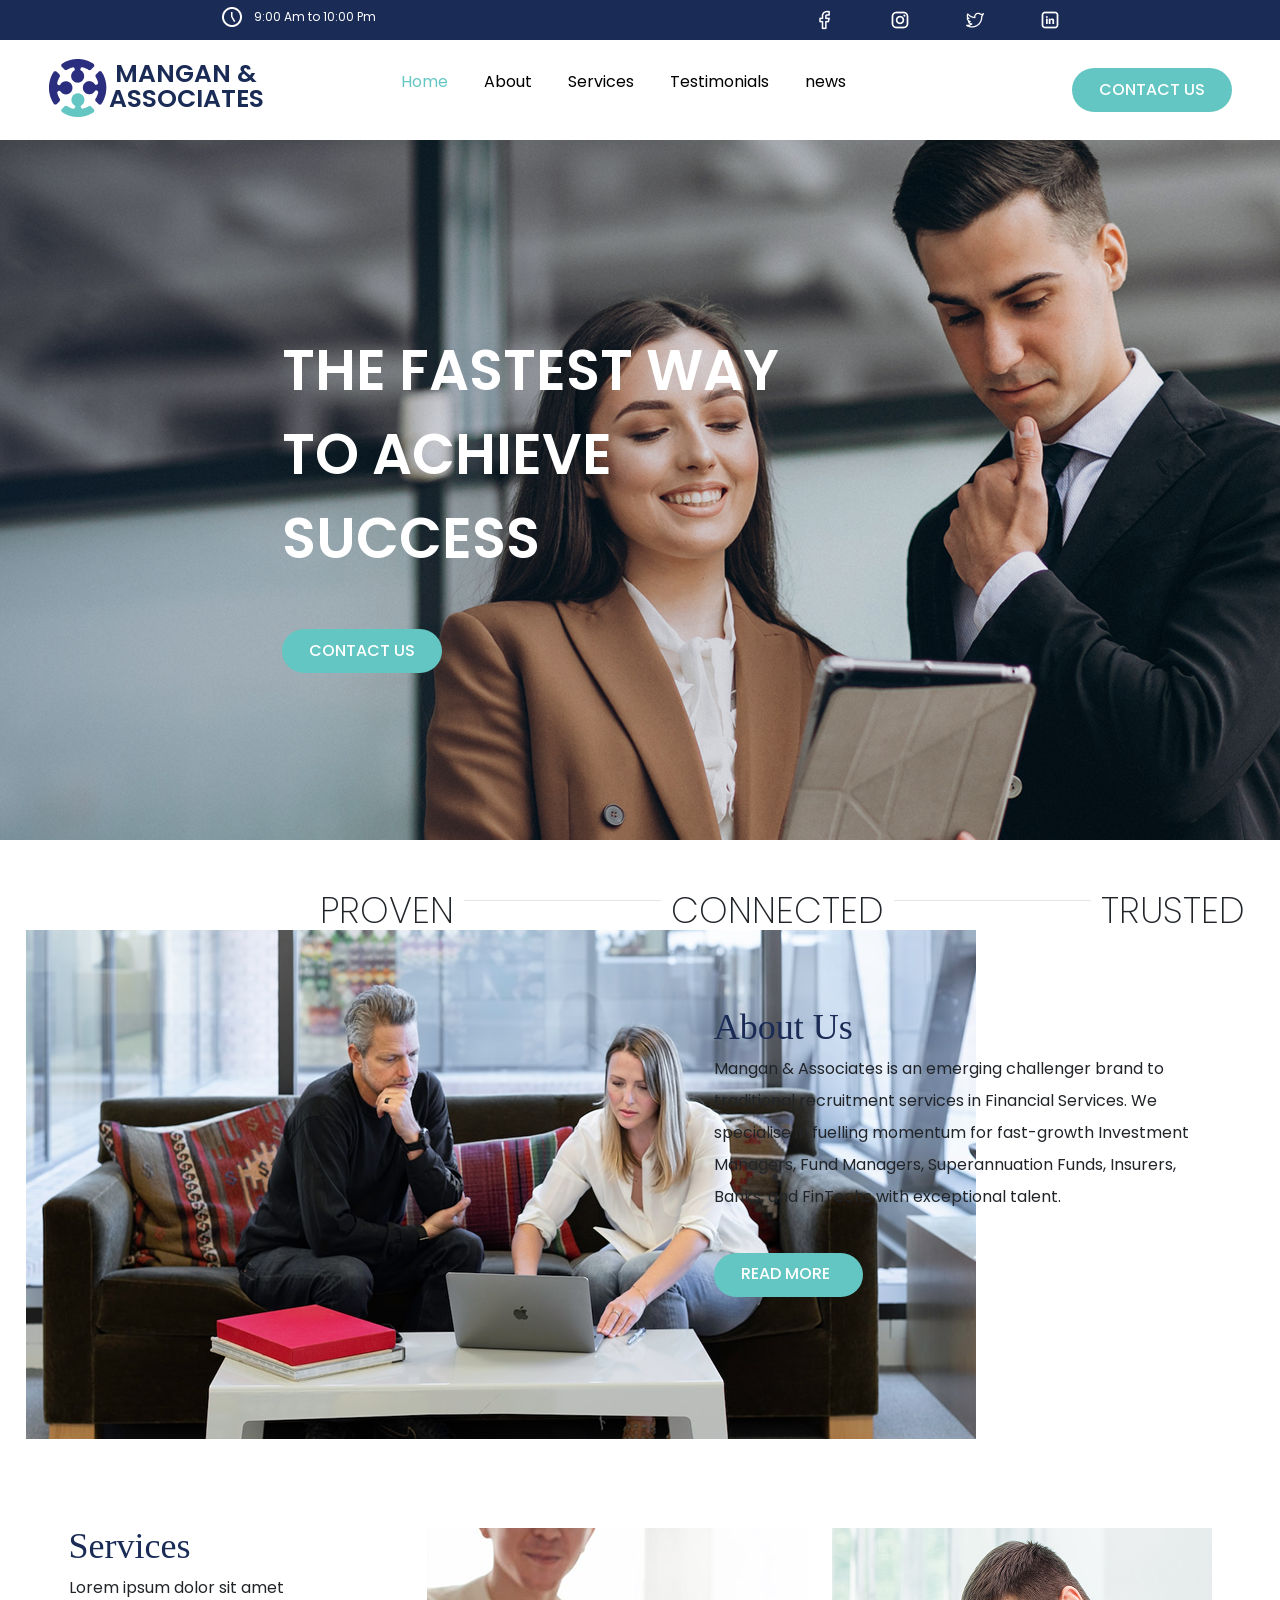
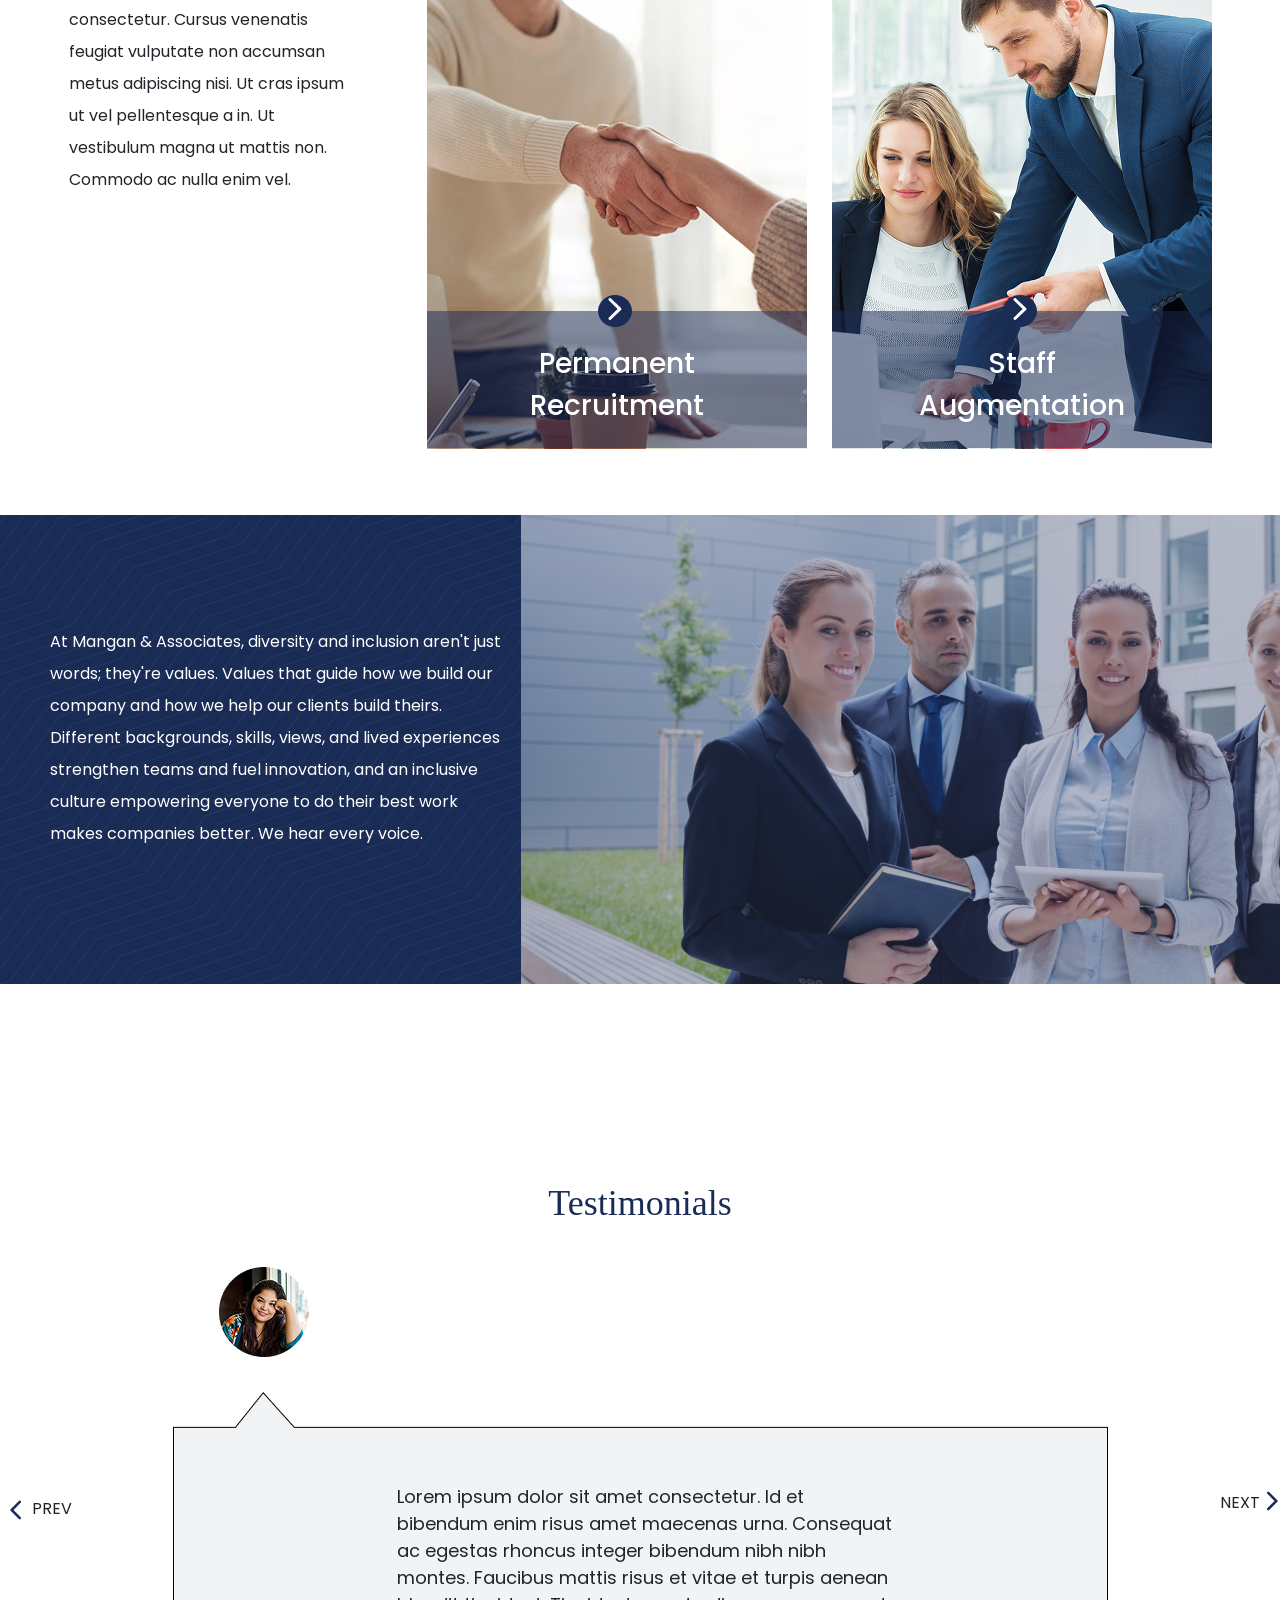
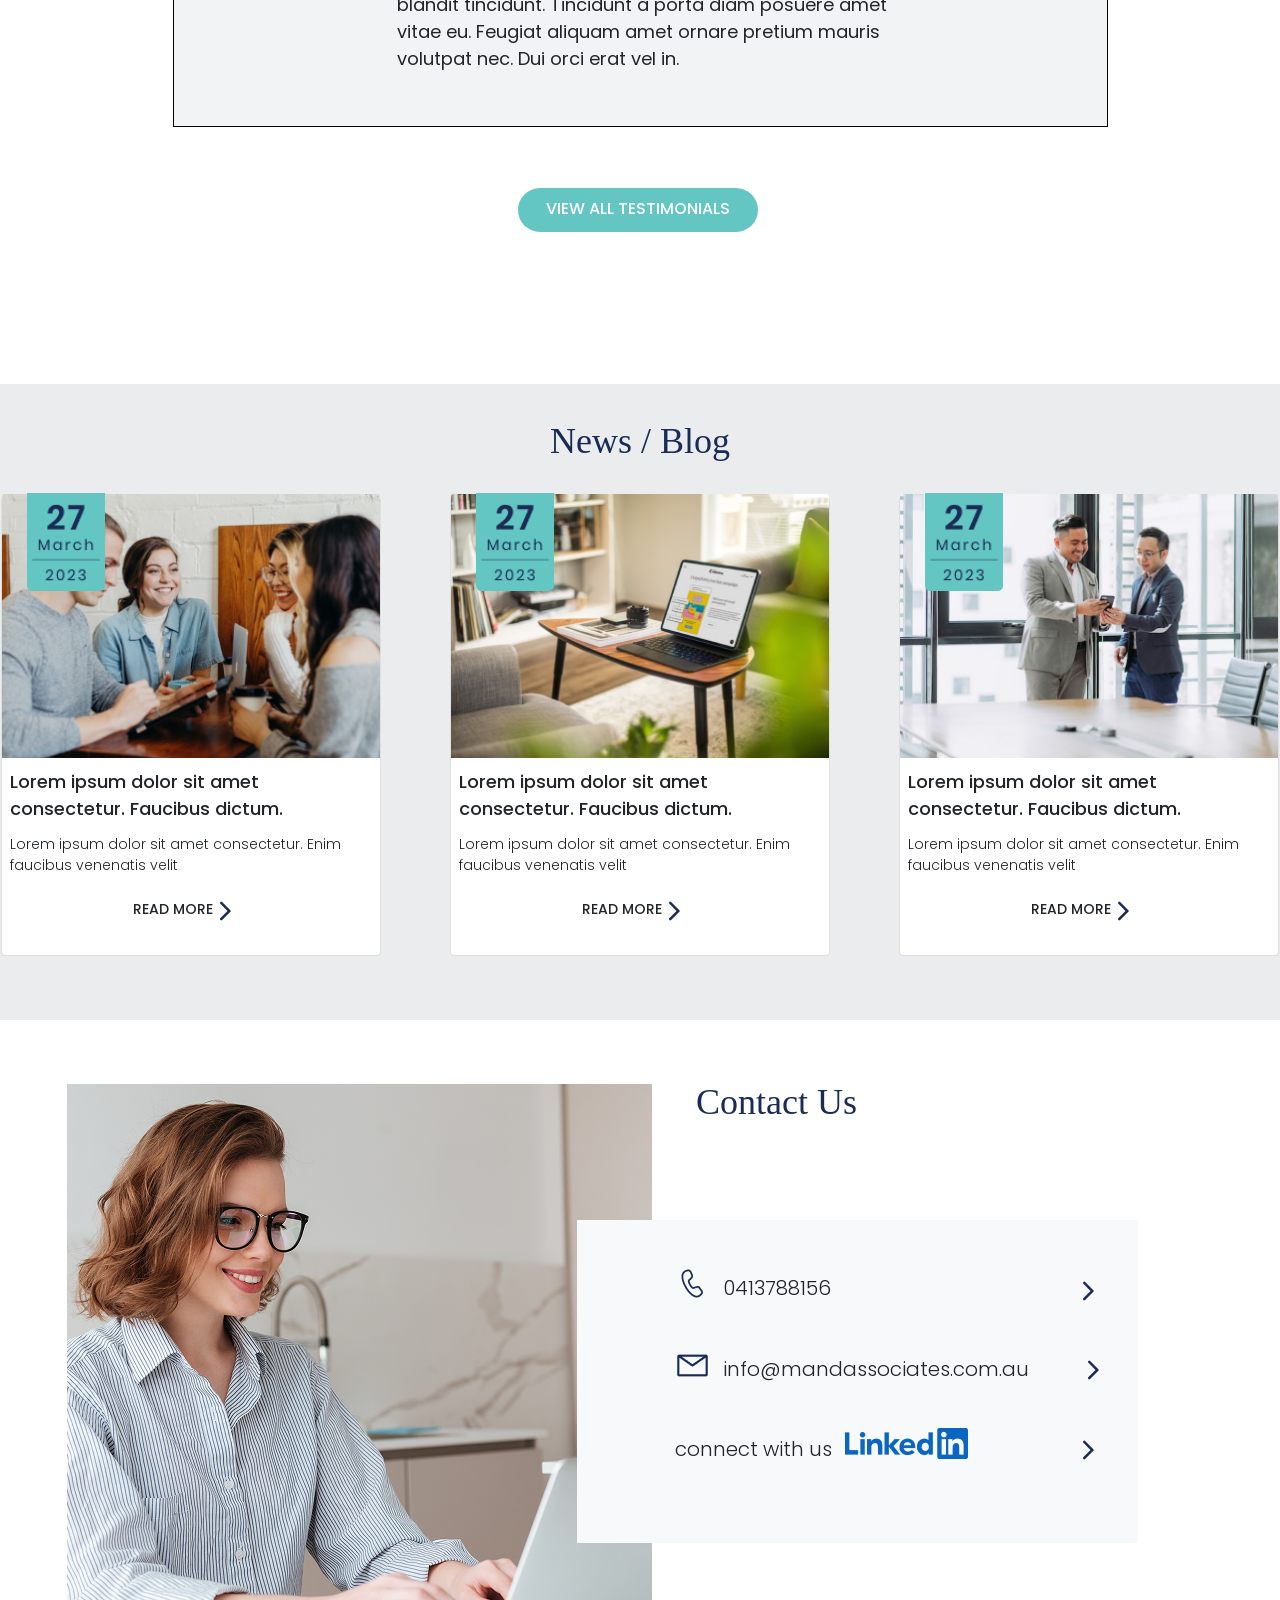
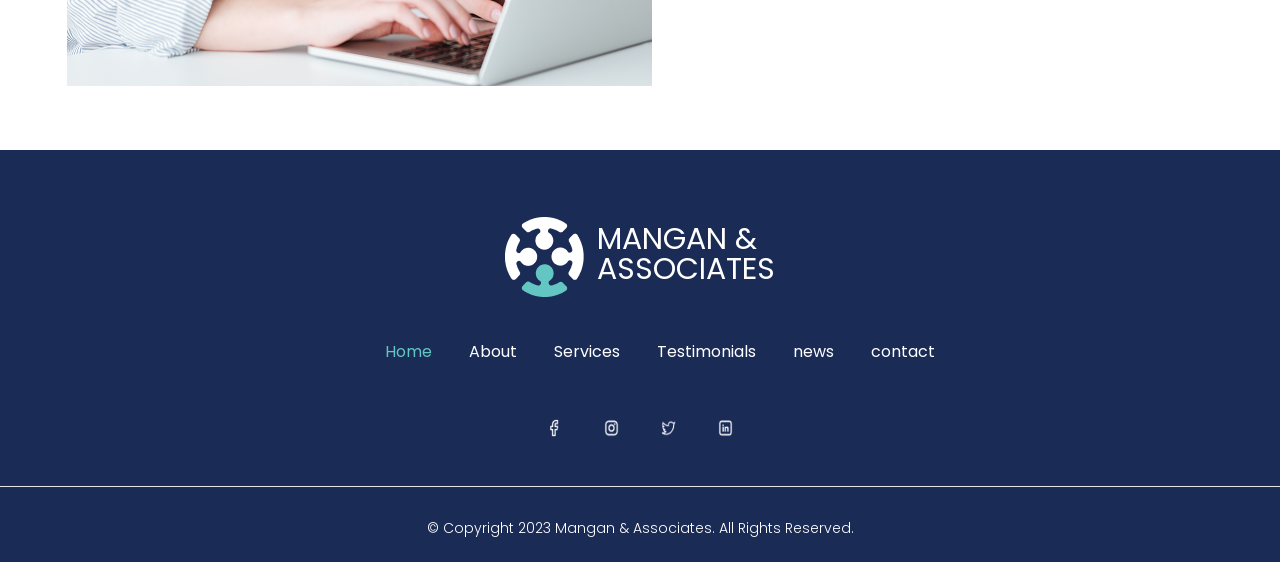
==== pages/home.html @ 649966b5 "first commit" ====
<html lang="en">

<head>
    <meta charset="UTF-8">
    <meta name="viewport" content="width=device-width, initial-scale=1.0">
    <title>Home</title>

    <link rel="stylesheet" href="https://stackpath.bootstrapcdn.com/bootstrap/4.5.2/css/bootstrap.min.css">
    <link rel="stylesheet" href="../styles/home.css">
</head>

<body>
    <div class="">
        <div class="header1">
            <div class="clock">
                <div class="clock-logo">
                    <img src="../logo/mdi_clock-time-five-outline.png" alt="">
                </div>
                9:00 Am to 10:00 Pm
            </div>
            <div class="logos">
                <div class="fb-logo">
                    <img src="../logo/iconoir_facebook.png" alt="">

                </div>
                <div class="ig-logo">
                    <img src="../logo/mdi_instagram.png" alt="">

                </div>
                <div class="twit-logo">
                    <img src="../logo/basil_twitter-outline.png" alt="">

                </div>
                <div class="in-logo">
                    <img src="../logo/jam_linkedin-square.png" alt="">
                </div>
            </div>


        </div>
        <div class="header2">
            <div class="mangan">
                <div class="mangan-logo">
                    <img src="../images/Group.png" alt="">
                </div>
                <h1 style="font-family: poppins-semibold; ">MANGAN & <br>ASSOCIATES </h1>


            </div>
            <div class="header-list">
                <ul>
                    <li style="color: #64C6C2;"><a href="#"></a>Home</li>
                    <li><a href="#about" style="text-decoration: none;
                    color: #000000;">About</a></li>
                    <li><a href="#services" style="text-decoration: none;
                    color: #000000;">Services</a></li>
                    <li><a href="#testimonials" style="text-decoration: none;
                    color: #000000;">Testimonials</a></li>
                    <li><a href="#news" style="text-decoration: none;
                    color: #000000;">news</a></li>
                </ul>

            </div>
            <div class="header-list-1">

                <div class="menu">
                    <div class="hamburger">
                        <img src="../images/menu.png" alt="">
                    </div>
                    <div class="navbar">
                        <ul>
                            <li style="color: #64C6C2;"><a href="#"></a>Home</li>
                            <li><a href="#about" style="text-decoration: none;
                    color: #000000;">About</a></li>
                            <li><a href="#services" style="text-decoration: none;
                    color: #000000;">Services</a></li>
                            <li><a href="#testimonials" style="text-decoration: none;
                    color: #000000;">Testimonials</a></li>
                            <li><a href="#news" style="text-decoration: none;
                    color: #000000;">news</a></li>
                        </ul>
                    </div>
                </div>

            </div>
            <div class="contact-body">
                <a href="#contact" style="text-decoration: none;
                    color: white;">CONTACT US</a>

            </div>

        </div>
        <div class="content-intro">
            <div class="content-image">
                <img src="../images/Rectangle 3.png" alt="">

            </div>
            <div class="content2">
                <div class="image-content">
                    THE FASTEST WAY <br>TO ACHIEVE <br>
                    SUCCESS
                </div><br><br>
                <button type="button" class="content-button" data-toggle="modal" data-target="#exampleModal">
                    CONTACT US
                </button>
            </div>

        </div>
        <div class="feature">
            <div>PROVEN</div>
            <hr>
            CONNECTED
            <hr>TRUSTED

        </div>
        <section id="about">
            <div class="about">
                <div class="part1">
                    <img src="../images/Rectangle 4.png" alt="">

                </div>
                <div class="part2">
                    <h2>About Us</h2>
                    <p class="about-para">Mangan & Associates is an emerging challenger brand to traditional
                        recruitment
                        services in Financial Services.
                        We specialise in fuelling momentum for fast-growth Investment Managers, Fund Managers,
                        Superannuation Funds,
                        Insurers, Banks, and FinTechs with exceptional talent.</p><br>
                    <div class="about-button">
                        READ MORE
                    </div>
                </div>

            </div>
        </section>
        <section id="services">
            <div class="services">
                <div class="service-content">
                    <h2>Services</h2>
                    <p class="service-para">
                        Lorem ipsum dolor sit amet consectetur. Cursus venenatis feugiat vulputate non
                        accumsan metus adipiscing nisi. Ut cras ipsum ut vel pellentesque a in. Ut
                        vestibulum magna ut mattis non. Commodo ac nulla enim vel.
                    </p>

                </div>
                <div class="sec-images">
                    <div class="service-imgae1">
                        <img src="../images/Rectangle 5 (1).png" alt="">
                        <div class="absolute">
                            <div class="arrow">
                                <img src="../images/ic_round-arrow-forward-ios white.png" alt="">
                            </div>
                            <div class="image-text">Permanent <br>Recruitment</div>
                        </div>
                    </div>

                    <div class="service-image2">
                        <img src="../images/Rectangle 5.png" alt="">
                        <div class="absolute">
                            <div class="arrow">
                                <img src="../images/ic_round-arrow-forward-ios white.png" alt="">
                            </div>
                            <div class="image-text">Staff <br>Augmentation</div>
                        </div>
                    </div>
                </div>

            </div>
        </section>
        <div class="services2">
            <div class="services2-content">
                <div class="part1-image">
                    <img src="../images/Rectangle 21.png" alt="">

                </div>
                <p class="services2-para">
                    At Mangan & Associates, diversity and inclusion aren't just words; they're values. Values that
                    guide
                    how we build our company
                    and how we help our clients build theirs. Different backgrounds, skills, views, and lived
                    experiences strengthen teams
                    and fuel innovation, and an inclusive culture empowering everyone to do their best work makes
                    companies better. We hear every voice.
                </p>
            </div>
            <div class="services2-content">

                <div class="part2-image">
                    <img src="../images/Rectangle 8.png" alt="">
                </div>
            </div>


            <div>

            </div>
        </div>
        <section id="testimonials">
            <div class="testimonials">
                <div class="body">
                    <h3>Testimonials</h3><br><br>
                    <div class="head">
                        <div class="head-image">
                            <img src="../images/Ellipse 2.png" alt="">
                        </div>


                    </div>
                    <div class="body-content">
                        <div class="prev">
                            <img src="../images/ic_round-arrow-backward-ios.png" alt="">
                            PREV

                        </div>
                        <div class="body-frame">
                            <img src="../images/Rectangle 20.png" alt="">
                        </div>
                        <div class="frame-content">
                            <div class="frame-para">

                                Lorem ipsum dolor sit amet consectetur. Id et bibendum enim risus amet
                                maecenas urna. Consequat ac egestas rhoncus integer bibendum nibh nibh
                                montes. Faucibus mattis risus et vitae et turpis aenean blandit tincidunt.
                                Tincidunt a porta diam posuere amet vitae eu. Feugiat aliquam amet ornare
                                pretium mauris volutpat nec. Dui orci erat vel in.
                            </div>

                        </div>
                        <div class="next">
                            <img src="../images/black forward arrow.png" alt="">
                            NEXT

                        </div>


                    </div>
                    <div class="frame-button">
                        VIEW ALL TESTIMONIALS
                    </div>

                </div>
            </div>
        </section>
        <section id="news">
            <div class="news-blog">
                <h3>News / Blog</h3>
                <div class="news">
                    <div class="card">
                        <img src="../images/Rectangle 15.png" class="card-img-top" alt="...">
                        <img src="../images/Group 5.png" alt="" class="sub-image">
                        <div class="card-body">
                            <h5 class="card-title">Lorem ipsum dolor sit amet consectetur. Faucibus dictum.</h5>
                            <p class="card-text">Lorem ipsum dolor sit amet consectetur. Enim faucibus venenatis
                                velit
                            </p>
                            <div class="card-button">
                                READ MORE
                                <div>
                                    <img src="../images/black forward arrow.png" alt="">
                                </div>
                            </div>
                        </div>
                    </div>
                    <div class="card">
                        <img src="../images/Rectangle 15 (1).png" class="card-img-top" alt="...">
                        <img src="../images/Group 5.png" alt="" class="sub-image">
                        <div class="card-body">
                            <h5 class="card-title">Lorem ipsum dolor sit amet consectetur. Faucibus dictum.</h5>
                            <p class="card-text">Lorem ipsum dolor sit amet consectetur. Enim faucibus venenatis
                                velit
                            </p>
                            <div class="card-button">
                                READ MORE
                                <div>
                                    <img src="../images/black forward arrow.png" alt="">
                                </div>
                            </div>
                        </div>
                    </div>
                    <div class="card">
                        <img src="../images/Rectangle 15 (2).png" class="card-img-top" alt="...">
                        <img src="../images/Group 5.png" alt="" class="sub-image">

                        <div class="card-body">
                            <h5 class="card-title">Lorem ipsum dolor sit amet consectetur. Faucibus dictum.</h5>
                            <p class="card-text">Lorem ipsum dolor sit amet consectetur. Enim faucibus venenatis
                                velit
                            </p>
                            <div class="card-button">
                                READ MORE
                                <div>
                                    <img src="../images/black forward arrow.png" alt="">
                                </div>
                            </div>
                        </div>
                    </div>
                </div>

            </div>
        </section>
        <section id="contact">
            <div class="contact">
                <div class="contact-image">
                    <img src="../images/Rectangle 17.png" alt="">

                </div>
                <div class="contact-text">
                    <h3 class="text-contact">Contact Us</h3>
                    <div class="logo-box">
                        <div class="icons">
                            <div class="phone-icon">
                                <img src="../logo/fluent_call-20-regular.png" alt="">
                            </div>
                            <div>0413788156
                                <div class="logo-arrow1">
                                    <img src="../images/black forward arrow.png" alt="">
                                </div>
                            </div>

                        </div>
                        <div class="icons">
                            <div class="mail-icon">
                                <img src="../logo/carbon_email.png" alt="">
                            </div>
                            <div>info@mandassociates.com.au
                                <div class="logo-arrow2">
                                    <img src="../images/black forward arrow.png" alt="">
                                </div>
                            </div>

                        </div>
                        <div class="icons">
                            <div>connect with us</div>
                            <div class="link-logo">
                                <img src="../logo/logos_linkedin.png" alt="">
                                <div class="logo-arrow3">
                                    <img src="../images/black forward arrow.png" alt="">
                                </div>
                            </div>

                        </div>
                    </div>
                </div>
            </div>
        </section>

        <div class="footer">
            <div class="footer-text">
                <div class="footer-logo">
                    <img src="../logo/Group.png 1.png" alt="">
                </div>
                <div>
                    <h6>MANGAN & <br>ASSOCIATES </h6>
                </div>
            </div>
            <div class="footer-list">
                <ul>
                    <li><a href="" style="color:#64C6C2 ;text-decoration: none;">Home</a></li>
                    <li><a href="#about" style="color: white;text-decoration: none;">About</a></li>
                    <li><a href="#services" style="color: white;text-decoration: none;">Services</a> </li>
                    <li><a href="#testimonials" style="color: white;text-decoration: none;">Testimonials</a></li>
                    <li><a href="#news" style="color: white;text-decoration: none;">news</a></li>

                    <li><a href="#contact" style="color: white;text-decoration: none;">contact</a></li>

                </ul>
                <div class="social-icons">
                    <div class="media-icon">
                        <div class="media">
                            <img src="../logo/iconoir_facebook.png" alt="Facebook">
                        </div>
                    </div>
                    <div class="media-icon">
                        <div class="media">
                            <img src="../logo/mdi_instagram.png" alt="instagram">
                        </div>
                    </div>
                    <div class="media-icon">
                        <div class="media">
                            <img src="../logo/basil_twitter-outline.png" alt="Twitter">
                        </div>
                    </div>

                    <div class="media-icon">
                        <div class="media">
                            <img src="../logo/jam_linkedin-square.png" alt="youtube">
                        </div>
                    </div>
                </div>
                <br>
                <hr class="footer-line">
                <div class="copyright">
                    <p>© Copyright 2023 Mangan & Associates. All Rights Reserved.</p>
                </div>
            </div>

        </div>
        <div class="modal fade" id="exampleModal" tabindex="-1" role="dialog" aria-labelledby="exampleModalLabel"
            aria-hidden="true">
            <div class="modal-dialog" role="document">
                <div class="modal-content">
                    <div class="modal-header">
                        <h5 class="modal-title" id="exampleModalLabel"></h5>
                        <button type="button" class="close" data-dismiss="modal" aria-label="Close">
                            <span aria-hidden="true">&times;</span>
                        </button>
                    </div>
                    <div class="modal-body">
                        <div class="query">
                            <img src="../images/Rectangle 24.png" alt="">
                        </div>
                        <div class="part-head">
                            <div class="part-title">
                                <h2 class="modal-title">Share your Queries</h2>
                                <p class="query-para">Lorem ipsum dolor sit amet consectetur. Cursus diam
                                    lobortis curabitur nulla eu. Est ornare sed in at augue sed feugiat.</p>
                            </div>
                            <div class="part-flex">
                                <div class="name">
                                    <label for="fname">Name</label><br>
                                    <input type="text">
                                </div>
                                <div class="mail-mob">
                                    <div>
                                        <label for="mail">E-mail</label><br>
                                        <input type="text"><br>
                                    </div>
                                    <div>
                                        <label for="phone">Mobile number</label><br>
                                        <input type="text">
                                    </div>
                                </div>
                                <div class="message">
                                    <label for="message">Message</label><br>
                                    <input type="text">
                                </div>

                                <button class="button">
                                    GET CONNECTED
                                </button>

                            </div>
                        </div>
                    </div>

                </div>
            </div>
        </div>

    </div>

    <script src="https://code.jquery.com/jquery-3.5.1.slim.min.js"></script>
    <script src="https://cdn.jsdelivr.net/npm/popper.js@1.16.1/dist/umd/popper.min.js"></script>
    <script src="https://stackpath.bootstrapcdn.com/bootstrap/4.5.2/js/bootstrap.min.js"></script>



</body>

</html>
---- styles/home.css ----
@font-face {
    font-family: poppins-semibold;
    src: url(../fonts/Poppins/Poppins-SemiBold.ttf);
}

@font-face {
    font-family: poppins-regular;
    src: url(../fonts/Poppins/Poppins-Regular.ttf);
}

@font-face {
    font-family: poppins-medium;
    src: url(../fonts/Poppins/Poppins-Medium.ttf);
}

@font-face {
    font-family: poppins-extralight;
    src: url(../fonts/Poppins/Poppins-ExtraLight.ttf);
}

@font-face {
    font-family: poppins-light;
    src: url(../fonts/Poppins/Poppins-Light.ttf);
}



.container {
    width: 1920px;
    margin: 0px auto;
}

.header1 {
    background-color: #1A2B56;
    display: flex;
    justify-content: space-around;
    height: 40px;
    align-items: center;
    color: white;
    font-family: poppins-regular;
    font-size: 12px;

}

.clock {
    display: flex;
    text-align: center;
    justify-content: space-between;
    gap: 10px;
}

.clock-logo {
    position: relative;
    bottom: 3px;
}

.logos {
    display: flex;
    justify-content: space-around;
    gap: 55px;
}

.header2 {
    display: flex;
    justify-content: space-around;
    text-align: center;
    height: 100px;
    /* background-color: rebeccapurple; */
    align-items: center;
    font-family: poppins-regular;

}

.mangan {
    display: flex;
    gap: 2px;
    font-size: 20px;

}

.mangan-logo {
    position: relative;
    bottom: 2px;
}
.header-list-1 ul{
    display: none;
}
.hamburger{
    display: none;
}

.header-list ul {
    list-style: none;
    display: flex;
    gap: 36px;
}

.contact-body {
    width: 160px;
    height: 44px;
    border-radius: 25px;
    background-color: #64C6C2;
    padding-top: 4px;
    color: white;
    padding-top: 10px;
    font-family: poppins-medium;

}

.content-intro {
    width: 100%;
    height: 700px;
}

.content-button {
    background-color: #64C6C2;
    border: none;
    width: 160px;
    height: 44px;
    border-radius: 25px;
    color: white;
    font-family: poppins-medium;

}

.content2 {
    position: relative;
    bottom: 73%;
    left: 22%;
    width: 700px;

}

.content-image {
    display: flex;
    justify-content: center;
}

.image-content {
    font-size: 56px;

    line-height: 1.5em;
    color: white;
    font-family: poppins-semibold;

}

hr {
    width: 70px;
    height: 0;
}

.feature {
    width: 925px;
    height: 63px;
    display: flex;
    padding-bottom: 5%;
    gap: 10px;
    position: relative;
    left: 25%;
    font-size: 36px;
    top: 44;
    font-family: poppins-extralight;
}

.part1 {
    width: 50%;

}

.part2 {
    width: 50%;
    position: relative;
    top: 79px;
}

.about {
    display: flex;
    gap: 6%;
    height: auto;
    padding: 2%;
}

h1 {
    font-size: 25px;
    line-height: 1.0em;
    font-family: poppins-regular;
    color: #1A2B56;
}

h2 {
    font-size: 36px;
    line-height: 1.0;
    font-family: playfair;
    color: #1A2B56;
}

h3 {

    font-size: 36px;
    line-height: 1.0;
    font-family: playfair;
    color: #1A2B56;
    text-align: center;
}

.about-para {
    font-size: 20px;
    width: 490px;
    line-height: 2.0em;
    font-family: poppins-regular;
    font-size: 16px;
}

.about-button {
    width: 149px;
    height: 44px;
    background-color: #64C6C2;
    color: white;
    border-radius: 25px;
    padding-top: 9px;
    padding-left: 27px;
    font-family: poppins-medium;
    font-size: 16px;

}

.services {
    display: flex;
    justify-content: center;
    gap: 80px;
    padding-top: 5%;
    padding-bottom: 5%;
}

.sec-images {
    display: flex;
    gap: 25px;
}

.service-para {
    width: 278px;
    height: 283px;
    line-height: 2.0;
    font-size: 16px;
    font-family: poppins-regular;
}

.arrow {
    width: 34px;
    height: 32px;
    border-radius: 50%;
    background-color: #1A2B56;
    position: relative;
    left: 45%;
    bottom: 16px;
}

.absolute {
    width: 380px;
    height: 137px;
    text-align: center;
    background-color: rgba(26, 43, 86, 0.5);
    position: relative;
    bottom: 21%;
    color: white;
    font-family: poppins-medium;
    font-size: 28px;


}

.image-text {
    font-size: 28px;
    font-family: poppins-medium;
}

.part1-image {
    width: 100%;
    background-image: url(../images/Rectangle\ 21.png);
}

.part2-image {
    width: 100%;
}

.services2 {
    display: flex;
    position: relative;
    bottom: 135px;
    height: 535px;
    justify-content: center;

}

.services2-para {
    width: 456px;
    line-height: 2.0em;
    position: relative;
    bottom: 67%;
    color: white;
    left: 43%;
    font-size: 16px;
    font-family: poppins-regular;
}

.frame-content {
    position: relative;
    width: 500px;
    bottom: 244px;
    left: 24%;
    line-height: 1.5;
    font-size: 18px;
    font-family: poppins-regular;
}

.head {
    /* display: flex; */
    position: relative;
    left: 5%;
    bottom: 10px;
}

.testimonials {
    display: flex;
    justify-content: center;

}

h1 {
    text-align: center;
}

.frame-button {
    background-color: #64C6C2;
    width: 240px;
    text-align: center;
    height: 44px;
    padding-top: 9px;
    border-radius: 25px;
    color: white;
    position: relative;
    left: 37%;
    bottom: 152px;
    font-family: poppins-medium;
    font-size: 16px;

}


.prev {
    position: relative;
    top: 130px;
    right: 18%;
    font-family: poppins-regular;


}

.prev img {
    position: relative;
    top: 0px;

}

.next {
    position: relative;
    left: 109%;
    bottom: 425px;
    width: 100px;
    font-family: poppins-regular;
}

.next img {
    position: relative;
    bottom: 2px;
    left: 68px;

}

.news-blog {
    background-color: rgb(235, 236, 237);
    padding-top: 3%;
    width: 100%;

}

h1 {
    text-align: center;
}

.news {
    padding-top: 30px;
    display: flex;
    justify-content: center;
    gap: 69px;
    padding-bottom: 5%;
}

.card {
    background-color: white;
    width: 380px;

}

.card-body {
    /* background-color: white; */
    width: 365px;
    padding: 2%;
    position: relative;
    padding-top: 6%;
    bottom: 25%;
    height: 95px;

}

.card-button {
    display: flex;
    justify-content: center;
    gap: 0px;
    padding-top: 7px;
    font-family: poppins-medium;
    font-size: 14px;

}

.card-button img {
    position: relative;
    bottom: 0px;
}

.card-img-top {
    position: relative;
    bottom: 4px;
}

.card-title {
    font-size: 18px;
    line-height: 1.5;
    font-family: poppins-medium;
    font-size: 18px;
}

.card-text {
    width: 340px;
    line-height: 1.5;
    font-family: poppins-light;
    font-size: 14px;
}

.sub-image {
    position: relative;
    bottom: 269px;
    left: 25px;
    width: 78px;
}

.contact {
    display: flex;
    justify-content: center;
    padding: 5%;
}

.text-contact {
    position: relative;
    right: 156px;
}

.logo-box {
    width: 561px;
    height: 323px;
    background-color: #F8F9FA;
    position: relative;
    top: 92px;
    right: 75px;
    padding: 5%;
    display: flex;
    flex-direction: column;
    justify-content: center;
    gap: 10%;
    padding-left: 98px;
    font-family: poppins-light;
    font-size: 20px;

}

div.icons {
    display: flex;
    gap: 3%;
    /* justify-content: center; */
}

.logo-arrow2 {
    position: relative;
    bottom: 26;
    left: 117%;
}

.logo-arrow1 {
    position: relative;
    bottom: 24;
    left: 327%;
}

.logo-arrow3 {
    position: relative;
    bottom: 21;
    left: 188%;
}

.link-logo {
    position: relative;
    bottom: 6px;
}

.mail-icon {
    position: relative;
    bottom: 6px;
}

.phone-icon {
    position: relative;
    bottom: 7px;
}

h6 {
    font-size: 30px;
    color: white;
    font-family: poppins-regular;
    line-height: 1.0em;
}

.footer {
    background-color: #1A2B56;
    position: relative;
    gap: 25%;
    width: auto;
    display: flex;
    flex-direction: column;
    justify-content: center;
    align-items: center;
    left: 0;
    height: 412px;
}

.footer-line {
    width: 100%;
    background-color: white;
}

.footer-text {
    display: flex;
    color: white;
    gap: 13px;
    position: relative;
    top: 67px;
}

.footer-logo {
    position: relative;
    bottom: 7px;
}


.footer-list ul {
    display: flex;
    list-style: none;
    color: #FFFFFF;
    justify-content: center;
    gap: 3%;
    padding-bottom: 30px;
    font-family: poppins-regular;
    font-size: 16px;



}

.media img {
    width: 100%;
}

.social-icons {
    display: flex;
    justify-content: center;
    gap: 20px;


}

.footer-list {
    width: 100%;
}

hr {
    width: 100%;
}

.media-icon {
    width: 37px;
    height: 36px;

    border-radius: 50%;
    display: flex;
    justify-content: center;
    align-items: center;

}

.media {
    width: 15px;
    height: 18px;
}

.media img {
    width: 100%;
    height: 100%;
}

.copyright {
    display: flex;
    justify-content: center;
    width: auto;
    color: #FFFFFF;
    padding-top: 15;
    font-family: poppins-light;
    font-size: 14px;

}



/* modal */

.modal-content {
    width: 1200px;
    position: relative;
    right: 70%;
}

.modal-body {
    display: flex;
    gap: 4%;
}

h2 {
    position: relative;
    left: 0px;
}

.query-para {
    width: 490px;
    position: relative;
    left: 0;
}

.mail-mob {
    display: flex;
    gap: 5px;
}

.mail-mob input {
    border: 2px solid black;
    border-radius: 5px;
    width: 250px;
    height: 35px;
}

.message input {
    border: 2px solid black;
    border-radius: 5px;
    height: 155px;
    width: 505px;
}

.name input {
    border: 2px solid black;
    border-radius: 5px;
    width: 505px;
    height: 35px;
}

.part-flex {
    width: 100%;
    display: flex;
    flex-direction: column;
    align-items: center;
    gap: 62px;
}

.button {
    background-color: #64C6C2;
    /* display: flex; */
    border-radius: 25px;
    border: none;
    color: white;
    width: 187px;
    height: 33px;
    text-align: center;

}





@media screen and (max-width: 922px) {
    .container {
        width: 921px;
        margin: 0px auto;
    }

    .header1 {
        width: 100%;
        font-size: 15px;

    }

    .content-intro {
        width: 100%;
        height: 400px;
    }

    .content-image img {
        width: 100%;
    }

    .content2 {
        position: relative;
        bottom: 59%;
        left: 22%;
        width: 400px;

    }

    h1 {
        font-size: 21px;
    }

    .image-content {
        font-size: 26px;

        line-height: 1.5em;
        color: white;

    }

    .content-button {
        background-color: #64C6C2;
        border: none;
        width: 130px;
        height: 32px;
        border-radius: 25px;
        color: white;
    }

    .feature {
        width: 500px;
        height: 119px;
        display: flex;
        /* gap: 10px; */
        position: relative;
        left: 19%;
        font-size: 24px;
        top: 25;
    }

    .contact-body {
        width: 125px;
        height: 28px;
        border-radius: 25px;
        background-color: #64C6C2;
        padding-top: 4px;
        color: white;
        padding-top: 4px;
    }

    .mangan-logo {
        position: relative;
        bottom: 6px;
    }

    .header-list ul {
        list-style: none;
        display: flex;
        gap: 26px;
    }

    hr {
        width: 100%;
        height: 0;
    }

    .part1 {
        width: 99%;

    }

    .part1 img {
        width: 100%;

    }

    .about {
        display: flex;
        flex-direction: column;
        gap: 4%;
        height: 800px;
        justify-content: center;
    }

    .about-para {
        font-size: 20px;
        width: 97%;
        line-height: 1.5em;
    }


    .part2 {
        width: 100%;
        position: relative;
        top: 0%;
        display: flex;
        flex-direction: column;
        align-items: center;
    }

    .services {
        display: flex;
        flex-direction: column;
        justify-content: center;
        gap: 0px;
        padding-top: 2%;
    }

    .service-content {
        display: flex;
        flex-direction: column;
        align-items: center;
    }

    .service-para {
        width: 97%;
        height: 130px;
        line-height: 1.5;
        font-size: 20px;
        padding: 2%;
    }

    .sec-images {
        display: flex;
        justify-content: center;
        gap: 25px;
    }

    .services2 {
        display: flex;
        flex-direction: column;
        justify-content: center;
        position: relative;
        bottom: 0px;
        height: 900px;

    }

    .part1-image img {
        width: 100%;
    }

    .part1-image {
        width: 850px;
        background-image: url(../images/Rectangle\ 21.png);
    }

    .services2-para {
        width: 50%;
        line-height: 1.5em;
        position: relative;
        bottom: 51%;
        color: white;
        left: 2%;
        font-size: 18px;
    }

    .services2-content {
        width: 100%;
        height: 900px;
        display: flex;
        flex-direction: column;
        align-items: center;
    }

    .part2-image {
        width: 850px;
        position: relative;
        bottom: 182px;
    }

    .part2-image img {
        width: 100%;
    }

    .body-frame {
        width: 600px;
    }

    .body-frame img {
        width: 100%;
    }

    .frame-content {
        position: relative;
        width: 500px;
        bottom: 180px;
        left: 10%;
        line-height: 1.5;
        font-size: 16px;
    }

    .prev {
        position: relative;
        top: 78px;
        right: 18%;


    }

    .next {
        position: relative;
        left: 104%;
        bottom: 312px;
        width: 100px;
    }

    .frame-button {
        background-color: #64C6C2;
        width: 230px;
        text-align: center;
        height: 30px;
        padding-top: 4px;
        border-radius: 25px;
        color: white;
        position: relative;
        left: 30%;
        bottom: 143px;
    }

    .news {
        padding-top: 30px;
        display: flex;
        flex-direction: column;
        justify-content: center;
        align-items: center;
        gap: 69px;
        padding-bottom: 5%;
        width: 99%;
        margin: 0px auto;
    }

    .card {
        background-color: white;
        width: 500px;

    }

    .card-img-top {
        width: 500px;
    }

    .card-img-top img {
        width: 100%;
    }

    .card-body {
        /* background-color: white; */
        width: 400px;
        padding: 2%;
        position: relative;
        bottom: 128px;
        height: 95px;
        padding-top: 6%;

    }

    .card-text {
        width: 440px;
        line-height: 1.5;
    }


    .sub-image {
        position: relative;
        bottom: 354px;
        left: 25px;
    }


    .contact {
        display: flex;
        justify-content: center;
        padding: 5%;
    }

    .text-contact {
        position: relative;
        right: 83px;
    }

    .logo-box {
        width: 444px;
        height: 230px;
        background-color: #F8F9FA;
        position: relative;
        top: 28px;
        right: 42px;
        padding: 5%;
        display: flex;
        flex-direction: column;
        justify-content: center;
        gap: 10%;
        padding-left: 70px;
    }

    .contact-image {
        width: 350px;
    }

    .contact-image img {
        width: 100%;
    }

    .logo-arrow1 {
        position: relative;
        bottom: 21;
        left: 341%;
        width: 24px;

    }

    .logo-arrow2 {
        position: relative;
        bottom: 23;
        left: 122%;
        width: 24px;

    }

    .logo-arrow3 {
        position: relative;
        bottom: 26;
        left: 166%;
        width: 24px;
    }

    .footer {
        background-color: #1A2B56;
        position: relative;

        width: 100%;
        display: flex;
        flex-direction: column;
        justify-content: center;
        align-items: center;
        left: 0;
        height: 412px;
    }


    .testimonials {
        display: flex;
        justify-content: center;
        height: 560px;

    }

    .modal-content {
        width: 921px;
        position: relative;
        right: 42%;
    }

    .query {
        width: 50%;
    }

    .query img {
        width: 100%;
        height: 100%;
    }

    .part-head {
        width: 50%;
    }

    .part-flex {
        width: 100%;
        display: flex;
        flex-direction: column;
        align-items: center;
        gap: 42px;
    }

    h2 {
        position: relative;
        left: 10px;
        width: 290px;
    }

    .query-para {
        width: 324px;
        position: relative;
        left: 13;
    }

    .name input {
        border: 2px solid black;
        border-radius: 5px;
        width: 400px;
        height: 35px;
    }

    .mail-mob input {
        border: 2px solid black;
        border-radius: 5px;
        width: 197px;
        height: 35px;
    }

    .message input {
        border: 2px solid black;
        border-radius: 5px;
        height: 130px;
        width: 400px;
    }
}



@media screen and (max-width: 580px) {


    .header1 {
        width: 100%;
        font-size: 12px;
    }

    .header2 {
        width: 100%;
    }

    .header-list ul {
        display: none;
    }

    .content2 {
        position: relative;
        bottom: 65%;
        left: 12%;
        width: 400px;

    }

    .content-image {
        padding: 2%;
    }

    .content-intro {
        width: 100%;
        height: 250px;
    }



    .image-content {
        font-size: 20px;

        line-height: 1.5em;
        color: white;

    }

    .content-button {
        background-color: #64C6C2;
        border: none;
        width: 117px;
        height: 32px;
        border-radius: 25px;
        color: white;
        position: relative;
        bottom: 29;
    }


    .about {
        display: flex;
        flex-direction: column;
        gap: 4%;
        height: 881px;
        justify-content: center;
        position: relative;
        bottom: 56px;
    }

    .feature {
        width: 300px;
        height: 41px;
        display: flex;
        /* gap: 10px; */
        position: relative;
        left: 19%;
        font-size: 24px;
        top: 25;
    }


    .services {
        display: flex;
        flex-direction: column;
        justify-content: center;
        gap: 0px;
        padding-top: 2%;
        height: 1289px;
    }

    .service-para {
        width: 97%;
        height: 155px;
        line-height: 1.5;
        font-size: 20px;
        padding: 2%;
    }

    .sec-images {
        display: flex;
        flex-direction: column;
        align-items: center;
        gap: 0px;
    }


    .absolute {
        width: 380px;
        height: 137px;
        text-align: center;
        background-color: rgba(26, 43, 86, 0.5);
        position: relative;
        bottom: 21%;
        color: white;
        font-family: poppins-medium;
        font-size: 28px;


    }

    .services2 {
        display: flex;
        flex-direction: column;
        justify-content: center;
        position: relative;
        bottom: 0px;
        height: 635px;
        gap: 25px;
        padding-top: 30%;
        /* padding-bottom: 15%; */

    }

    .services2-content {
        width: 100%;
        height: 741px;
        display: flex;
        flex-direction: column;
        align-items: center;
    }


    .services2-para {
        width: 450px;
        line-height: 1.5em;
        position: relative;
        bottom: 58%;
        color: white;
        left: 2%;
        font-size: 15px;
    }

    .body-frame {
        width: 460px;
        position: relative;
        left: 22px;
    }

    .frame-content {
        position: relative;
        width: 404px;
        bottom: 136px;
        left: 11%;
        line-height: 1.5;
        font-size: 13px;
    }

    .prev {
        position: relative;
        top: 4%;
        left: 177;
        font-size: 13px;
        width: 140px;


    }

    .next {
        position: relative;
        left: 37%;
        bottom: 102px;
        width: 100px;
        font-size: 13px;
    }

    .frame-button {
        background-color: #64C6C2;
        width: 230px;
        text-align: center;
        height: 30px;
        padding-top: 4px;
        border-radius: 25px;
        color: white;
        position: relative;
        left: 30%;
        bottom: 84px;
    }

    .part1-image img {
        width: 100%;
    }

    .part1-image {
        width: 550px;
        background-image: url(../images/Rectangle\ 21.png);
    }

    .part2-image {
        width: 550px;
        position: relative;
        bottom: 182px;
    }

    .part2-image img {
        width: 100%;
    }

    .text-contact {
        position: relative;
        right: 37px;
    }

    .contact-image {
        width: 250px;
    }

    .contact-image img {
        width: 100%;
    }

    .logo-box {
        width: 301px;
        height: 180px;
        background-color: #F8F9FA;
        position: relative;
        top: 28px;
        right: 42px;
        padding: 5%;
        display: flex;
        flex-direction: column;
        justify-content: center;
        gap: 10%;
        padding-left: 37px;
        font-size: 12px;
    }

    .logo-arrow1 {
        position: relative;
        bottom: 21;
        left: 302%;
        width: 24px;

    }

    .logo-arrow2 {
        position: relative;
        bottom: 23;
        left: 109%;
        width: 24px;

    }

    .logo-arrow3 {
        position: relative;
        bottom: 26;
        left: 113%;
        width: 24px;
    }
    .modal-title{
        font-size: 28px;
    }
    .modal-content {
        width: 521px;
        position: relative;
        right: 14%;
    }

    .query {
        width: 48%;
    }

    .query img {
        width: 100%;
        height: 100%;
    }

    .part-head {
        width: 50%;
    }

    .part-flex {
        width: 100%;
        display: flex;
        flex-direction: column;
        align-items: center;
        gap: 42px;
    }

    .service-title {
        position: relative;
        left: 83px;
        width: 290px;
        font-size: 16px;
    }

    .about-title {
        font-size: 36px;
    }

    .query-para {
        width: 234px;
        position: relative;
        left: 13;
    }

    .name input {
        border: 2px solid black;
        border-radius: 5px;
        width: 215px;
        height: 35px;
    }

    .mail-mob {
        display: flex;
        gap: 12px;
    }

    .mail-mob input {
        border: 2px solid black;
        border-radius: 5px;
        width: 97px;
        height: 35px;
    }

    .message input {
        border: 2px solid black;
        border-radius: 5px;
        height: 130px;
        width: 215px;
    }
    
    .hamburger{
        width: 50px;
        height: 50px;
    
    }
    .hamburger{
        display: flex;
    }
.menu img{
    width: 100%;
    height: 100%;
}
 .navbar {
        display: none;
        list-style: none;

       
       
    }
.header-list-1 ul{
    display: flex;
    flex-direction: column;
    list-style: none;
}
    .menu:hover .navbar {
        display: block;
       position: absolute;
        background-color: #1A2B56;
        width: 150px;
        height:169px;
        right: 10;
        align-items: center;
        list-style: none;
        /* padding-left: 35%; */
        padding-right: 30%;
        bottom: 101px;
        padding-top: 15px;
        
        


    }
    

}
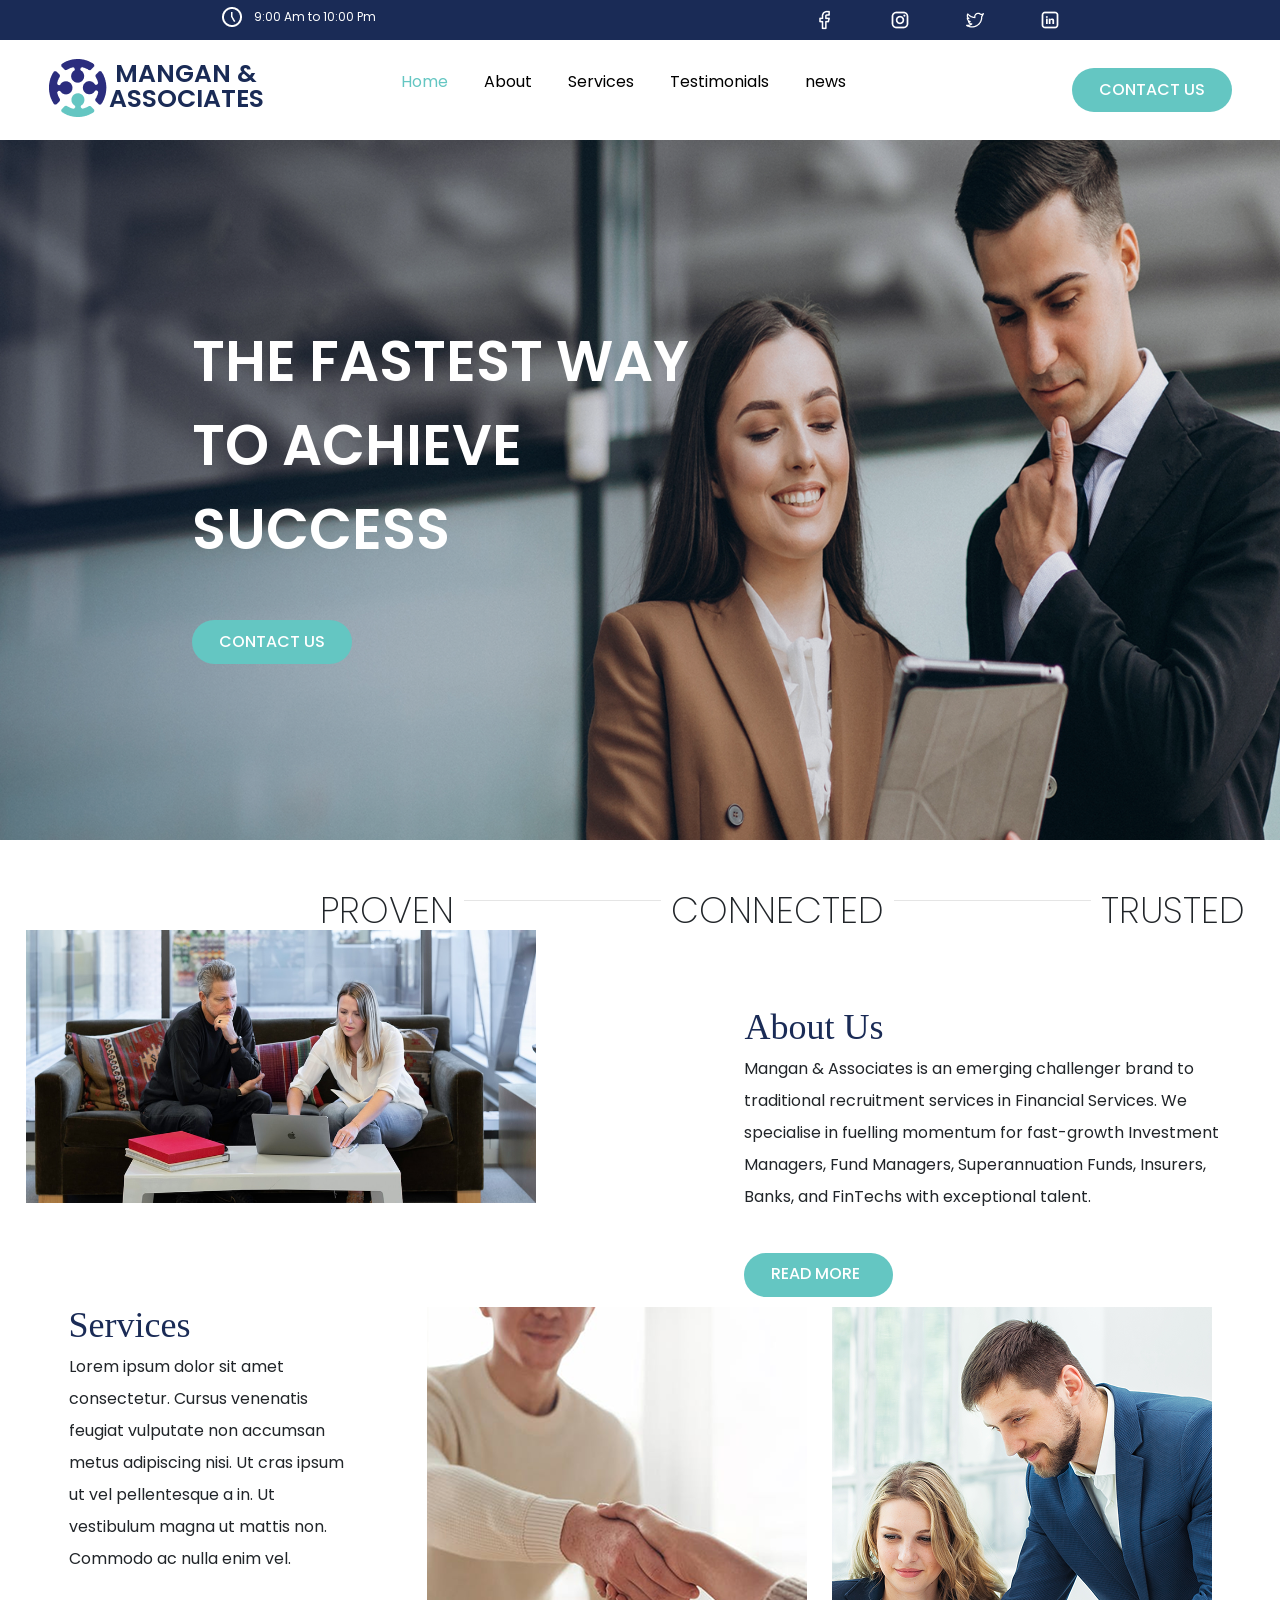
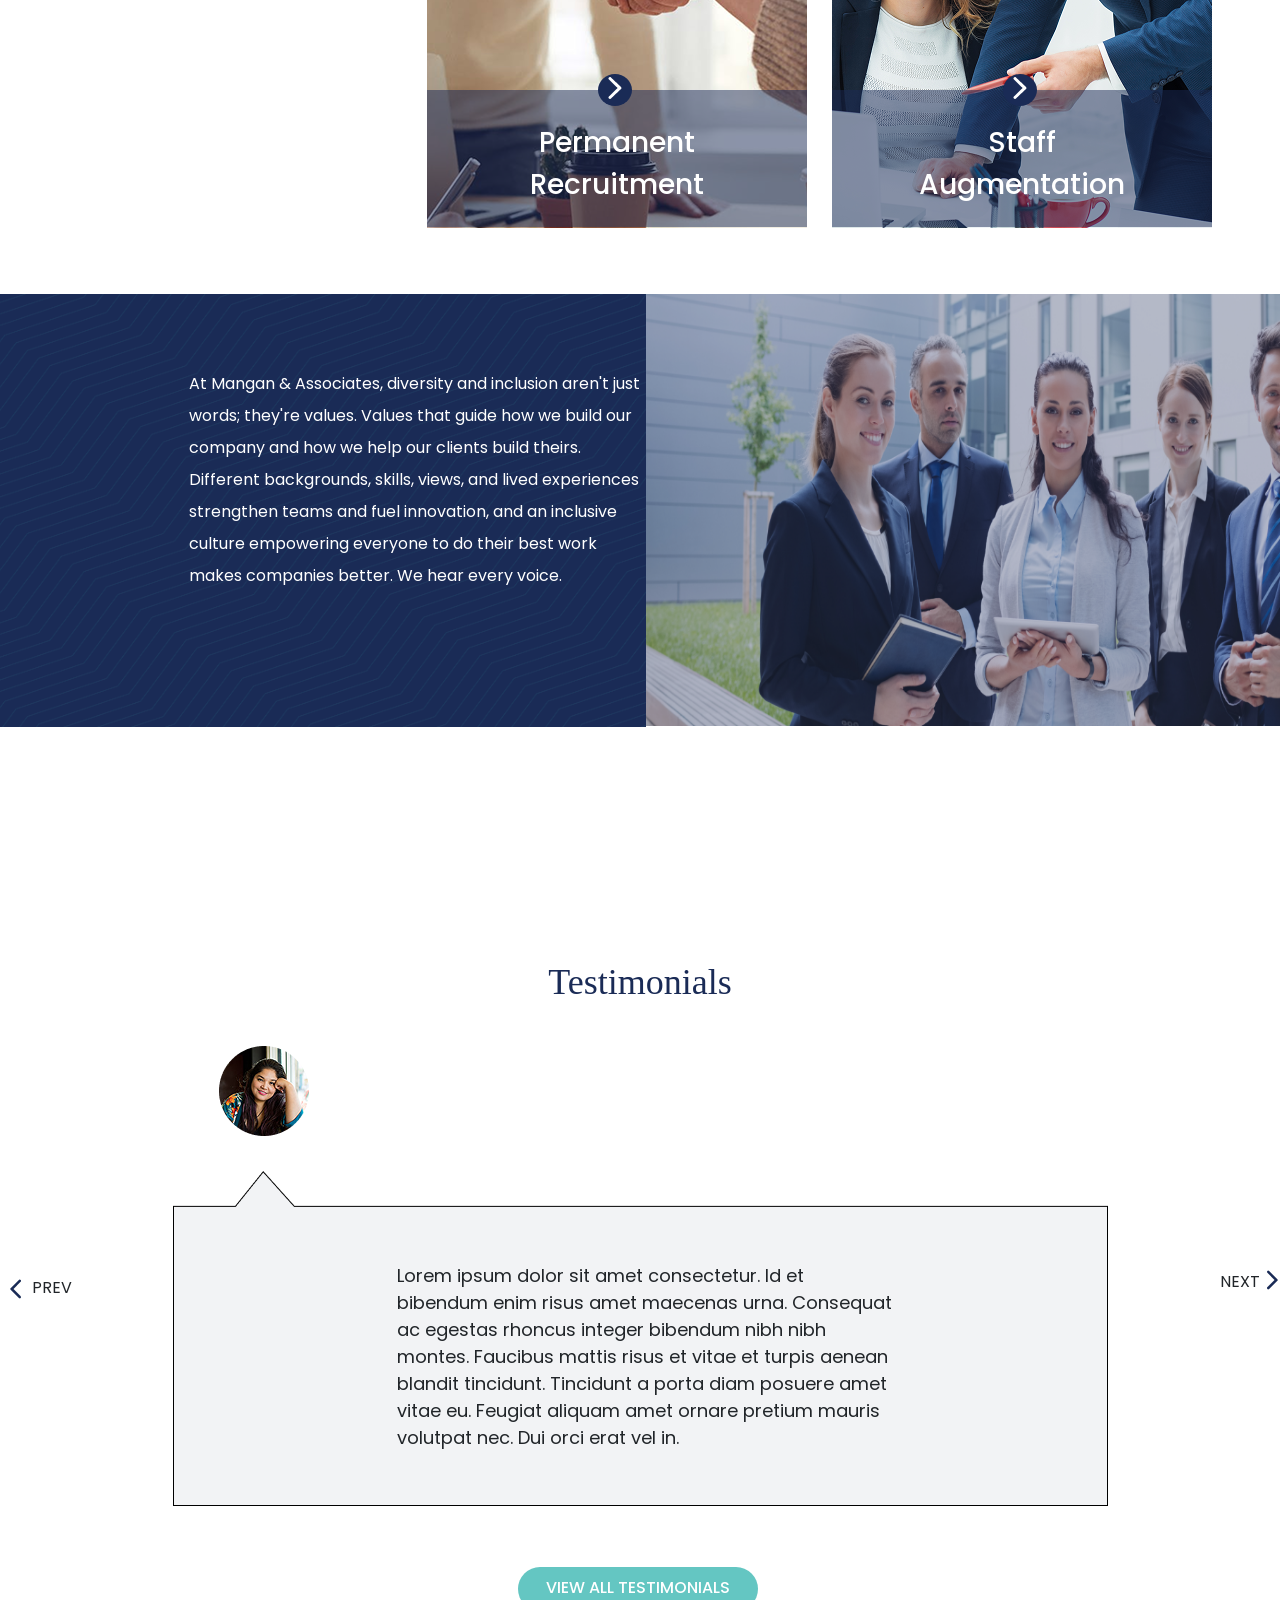
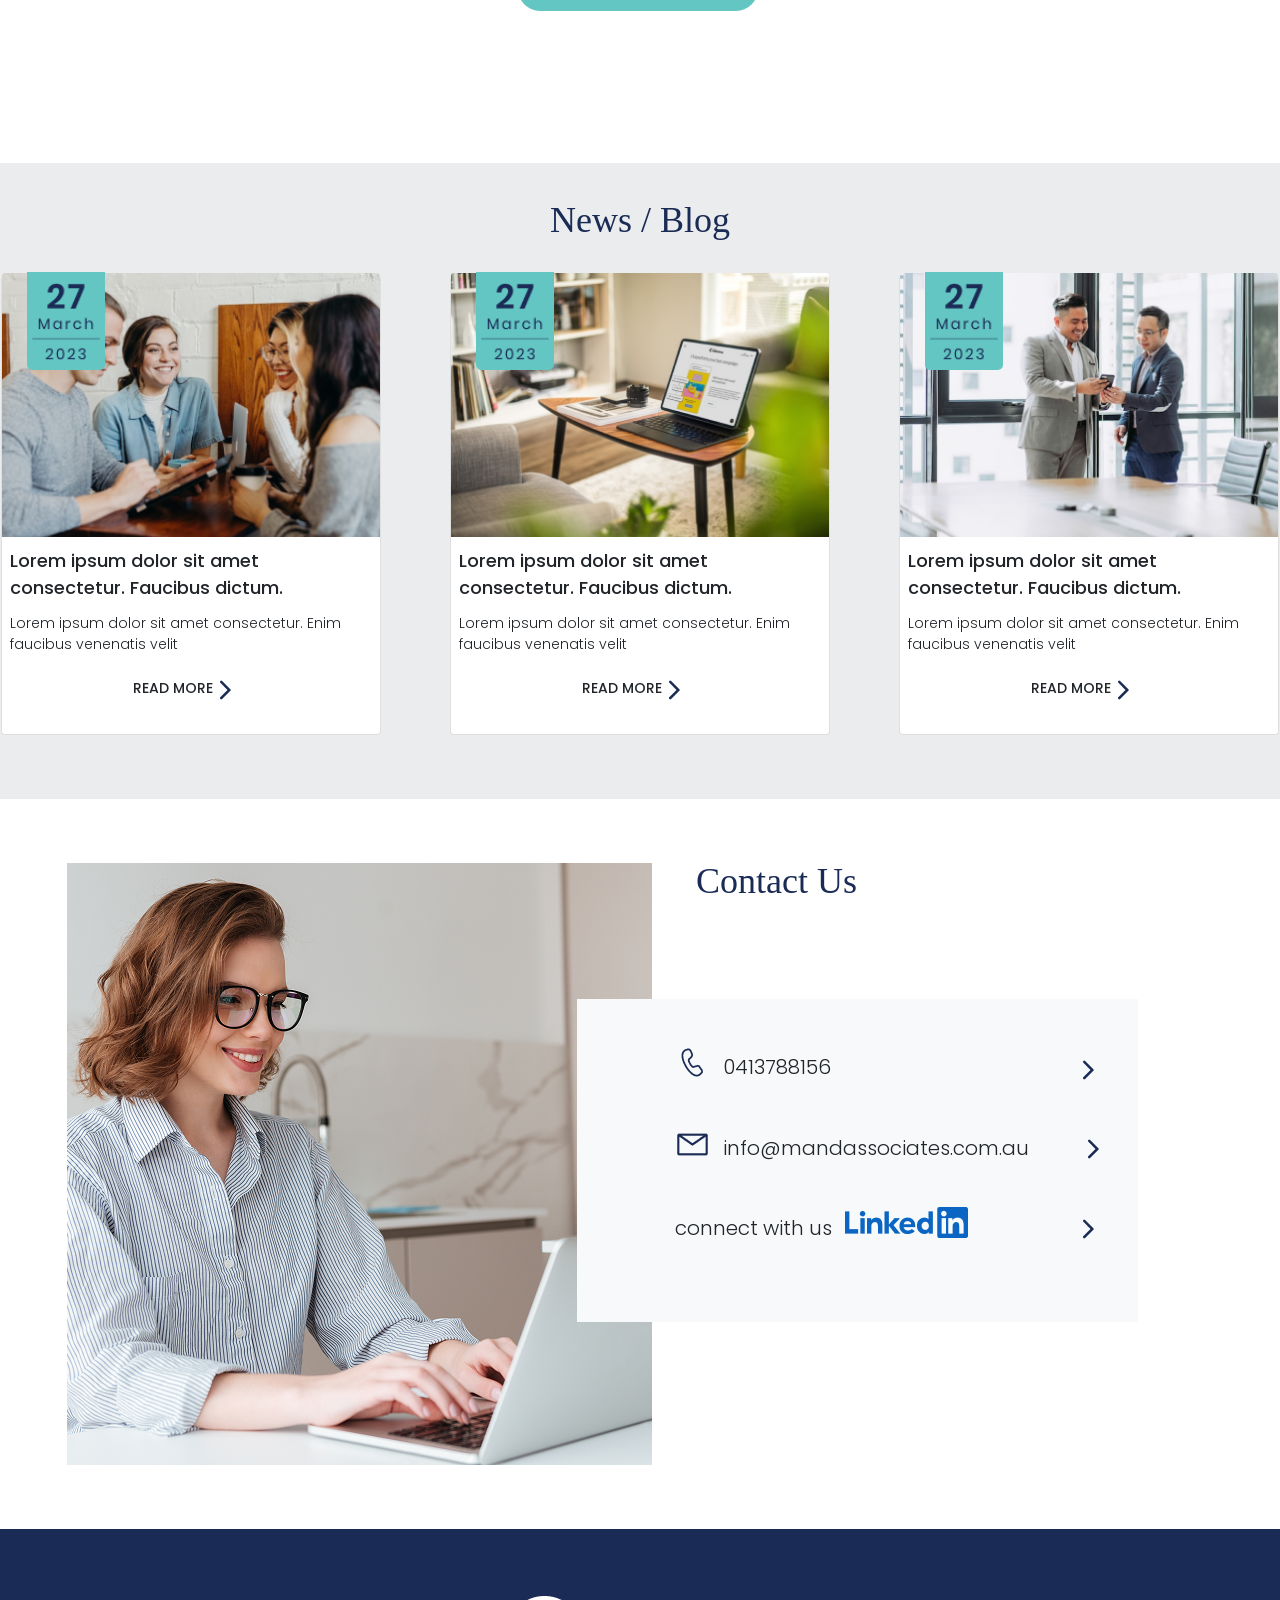
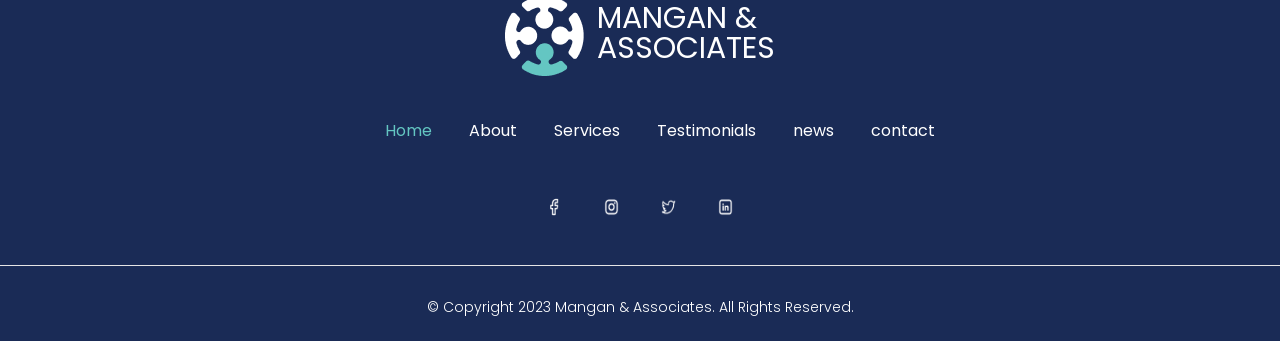
==== commit fd9f63cb: "changes in code" ====
--- a/pages/home.html
+++ b/pages/home.html
@@ -49,7 +49,7 @@
             </div>
             <div class="header-list">
                 <ul>
-                    <li style="color: #64C6C2;"><a href="#"></a>Home</li>
+                    <li style="color: #64C6C2;"><a href="../pages/home-updated.html"></a>Home</li>
                     <li><a href="#about" style="text-decoration: none;
                     color: #000000;">About</a></li>
                     <li><a href="#services" style="text-decoration: none;
--- a/styles/home.css
+++ b/styles/home.css
@@ -106,9 +106,15 @@
     font-family: poppins-medium;
 
 }
-
-.content-intro {
+.content-image img{
     width: 100%;
+
+}
+.content-intro{
+    height: 700px;
+}
+.content-image {
+    width: 1512px;
     height: 700px;
 }
 
@@ -125,8 +131,8 @@
 
 .content2 {
     position: relative;
-    bottom: 73%;
-    left: 22%;
+    bottom: 520px;
+    left: 15%;
     width: 700px;
 
 }
@@ -166,6 +172,10 @@
 .part1 {
     width: 50%;
 
+
+}
+.part1 img{
+    width: 100%;
 }
 
 .part2 {
@@ -176,7 +186,7 @@
 
 .about {
     display: flex;
-    gap: 6%;
+    gap: 17%;
     height: auto;
     padding: 2%;
 }
@@ -276,12 +286,20 @@
 }
 
 .part1-image {
+    width: 762px;
+    background-image: url(../images/Rectangle\ 21.png);
+}
+.part1-image img{
     width: 100%;
-    background-image: url(../images/Rectangle\ 21.png);
 }
 
 .part2-image {
+    width: 750px;
+    height: 432px;
+}
+.part2-image img{
     width: 100%;
+    height: 100%;
 }
 
 .services2 {
@@ -299,7 +317,7 @@
     position: relative;
     bottom: 67%;
     color: white;
-    left: 43%;
+    left: 40%;
     font-size: 16px;
     font-family: poppins-regular;
 }
@@ -1018,7 +1036,7 @@
         flex-direction: column;
         justify-content: center;
         gap: 10%;
-        padding-left: 70px;
+        padding-left: 55px;
     }
 
     .contact-image {
@@ -1032,15 +1050,15 @@
     .logo-arrow1 {
         position: relative;
         bottom: 21;
-        left: 341%;
+        left: 290%;
         width: 24px;
 
     }
 
     .logo-arrow2 {
         position: relative;
-        bottom: 23;
-        left: 122%;
+        bottom: 25px;
+        left: 104%;
         width: 24px;
 
     }
@@ -1048,7 +1066,7 @@
     .logo-arrow3 {
         position: relative;
         bottom: 26;
-        left: 166%;
+        left: 156%;
         width: 24px;
     }
 
@@ -1163,10 +1181,21 @@
     .content-image {
         padding: 2%;
     }
+    
+.content-image img{
+    width: 100%;
+
+}
+
+.content-image {
+    width: 573px;
+    height: 309px;
+}
+
 
     .content-intro {
         width: 100%;
-        height: 250px;
+        height: 291px;
     }
 
 
@@ -1258,7 +1287,7 @@
         justify-content: center;
         position: relative;
         bottom: 0px;
-        height: 635px;
+        height: 765px;
         gap: 25px;
         padding-top: 30%;
         /* padding-bottom: 15%; */
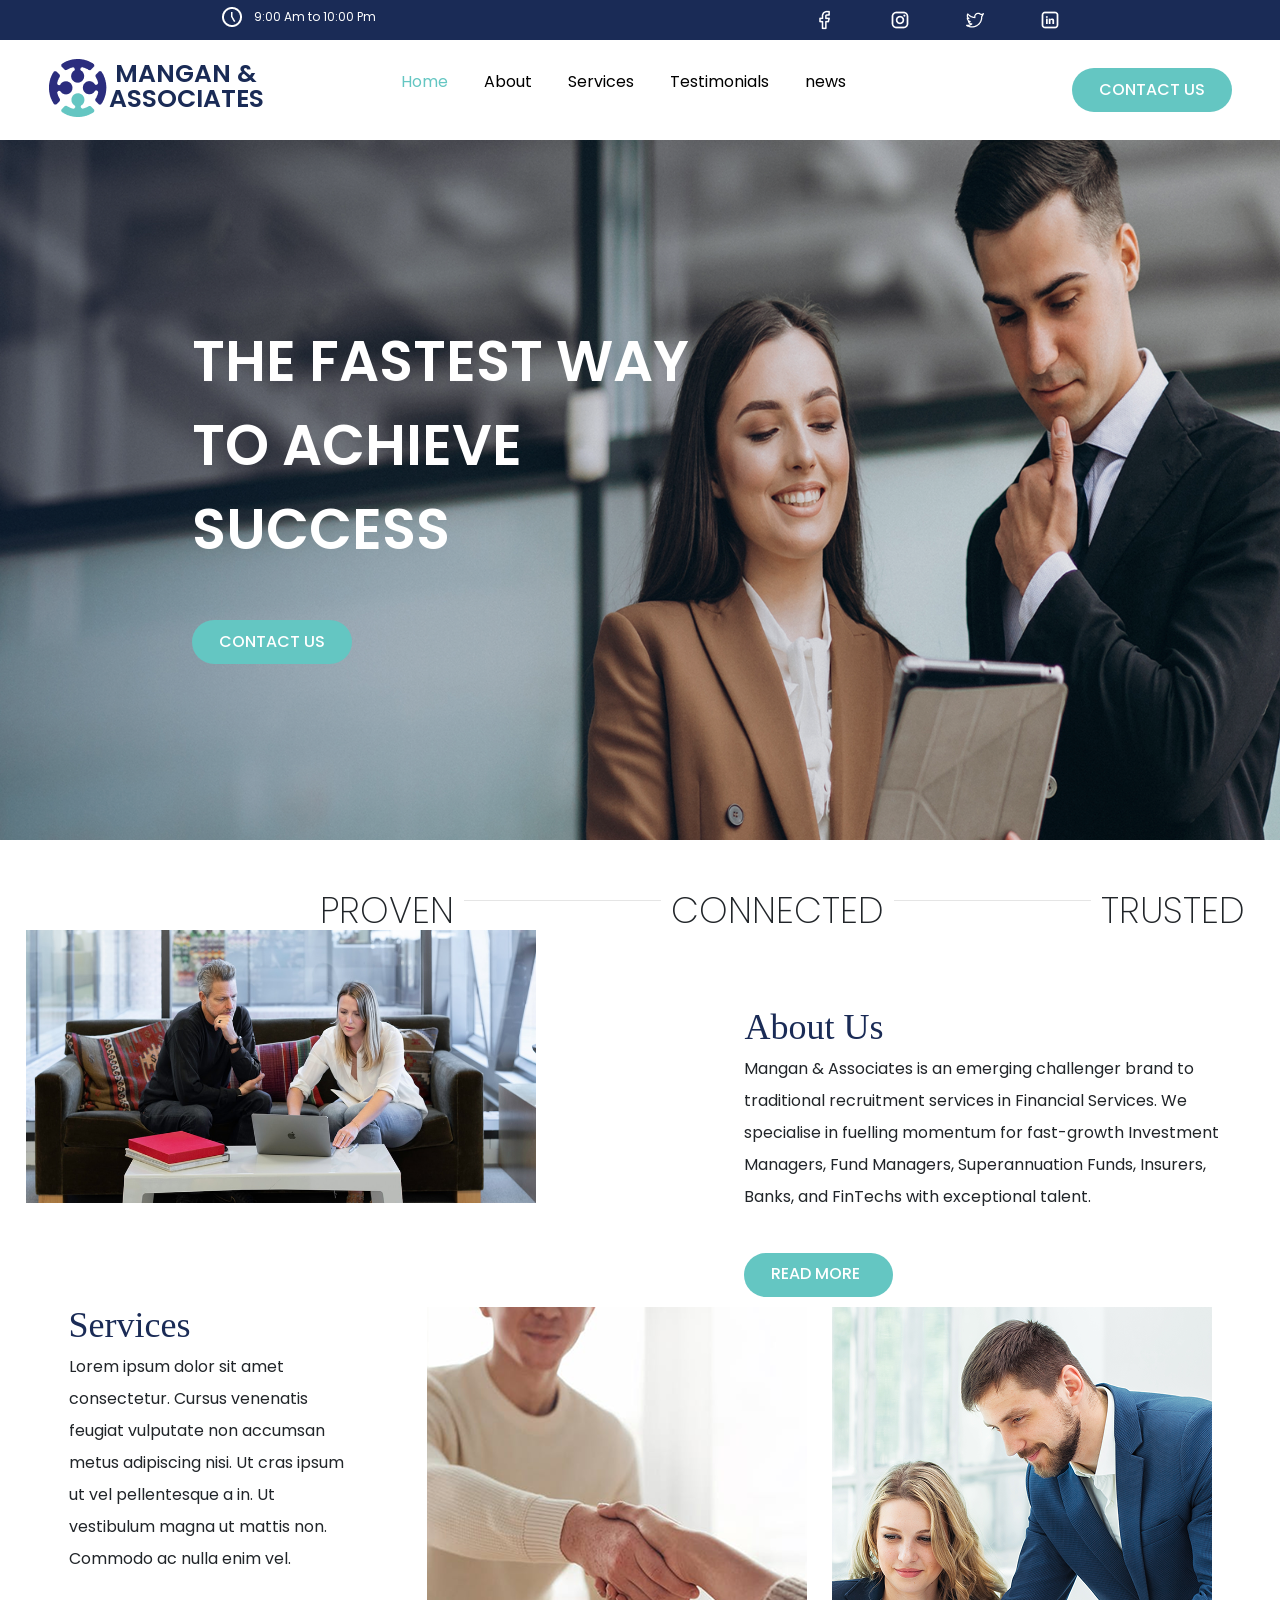
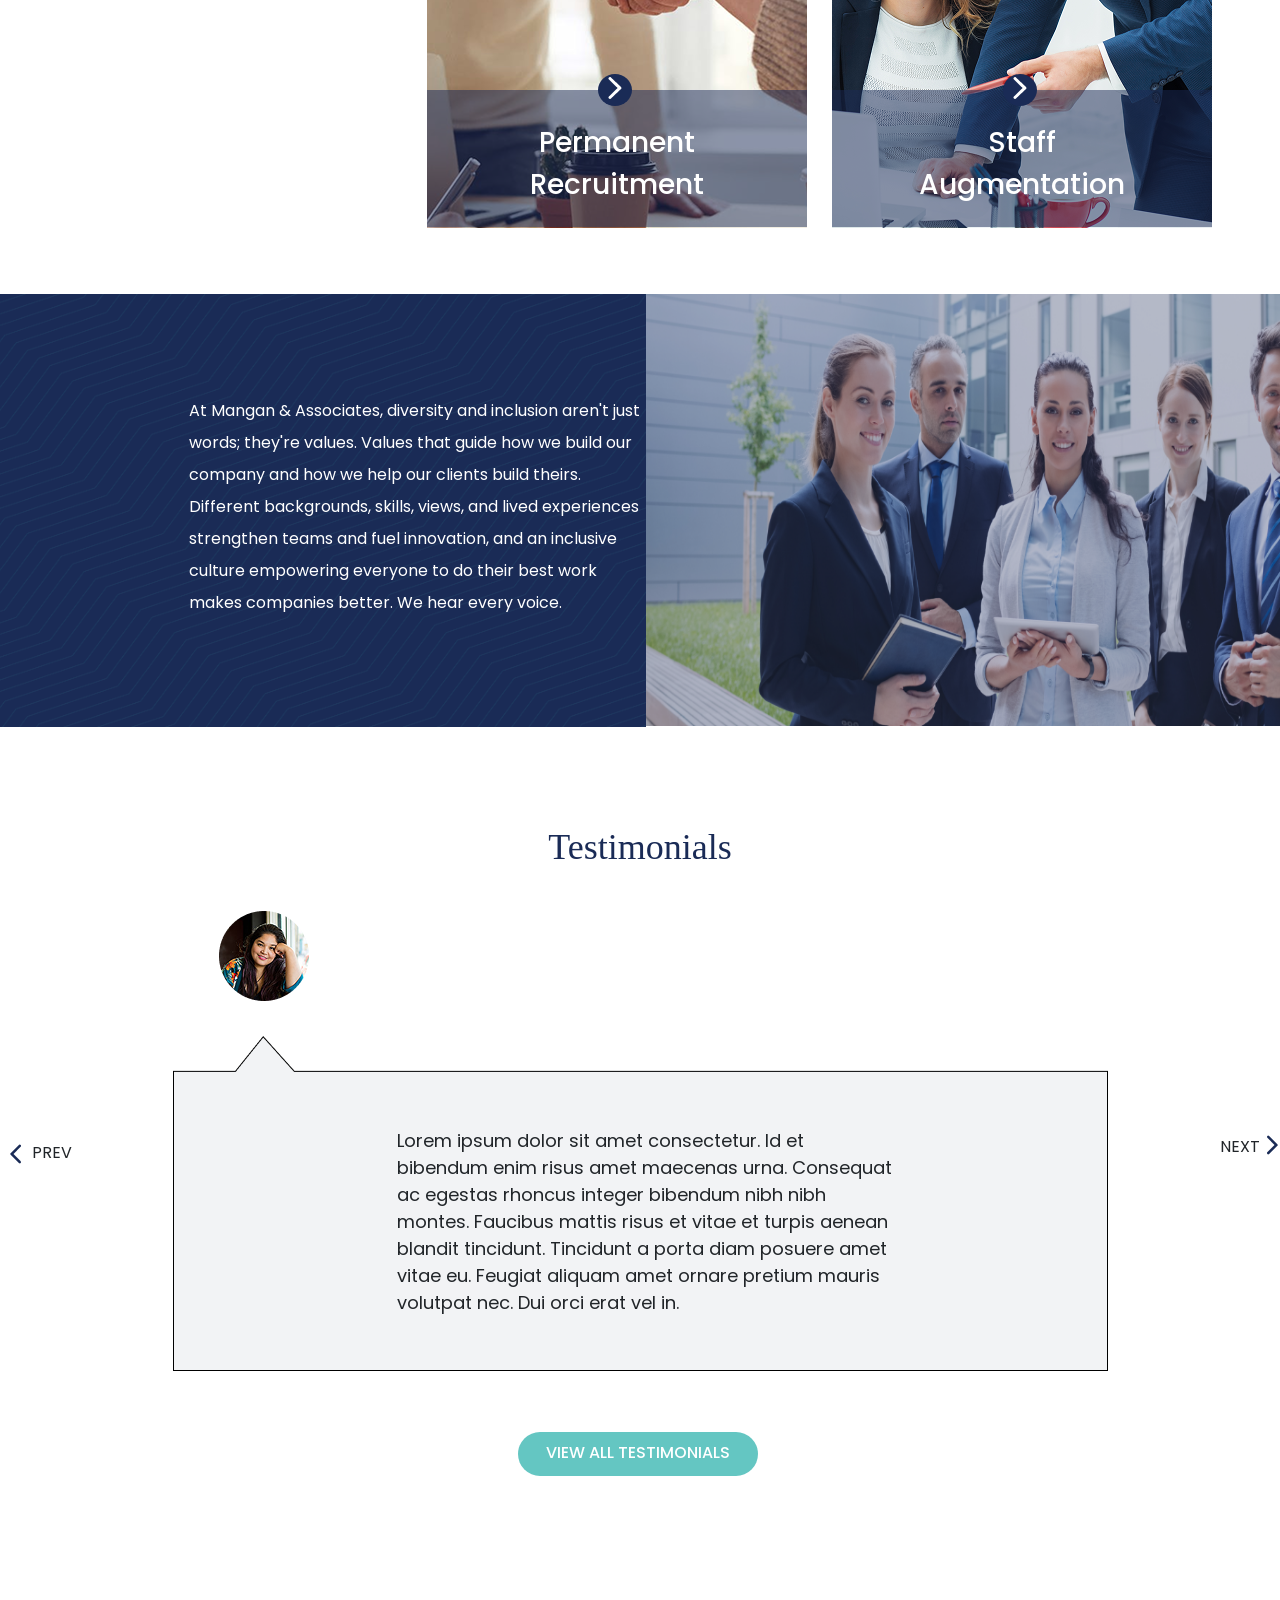
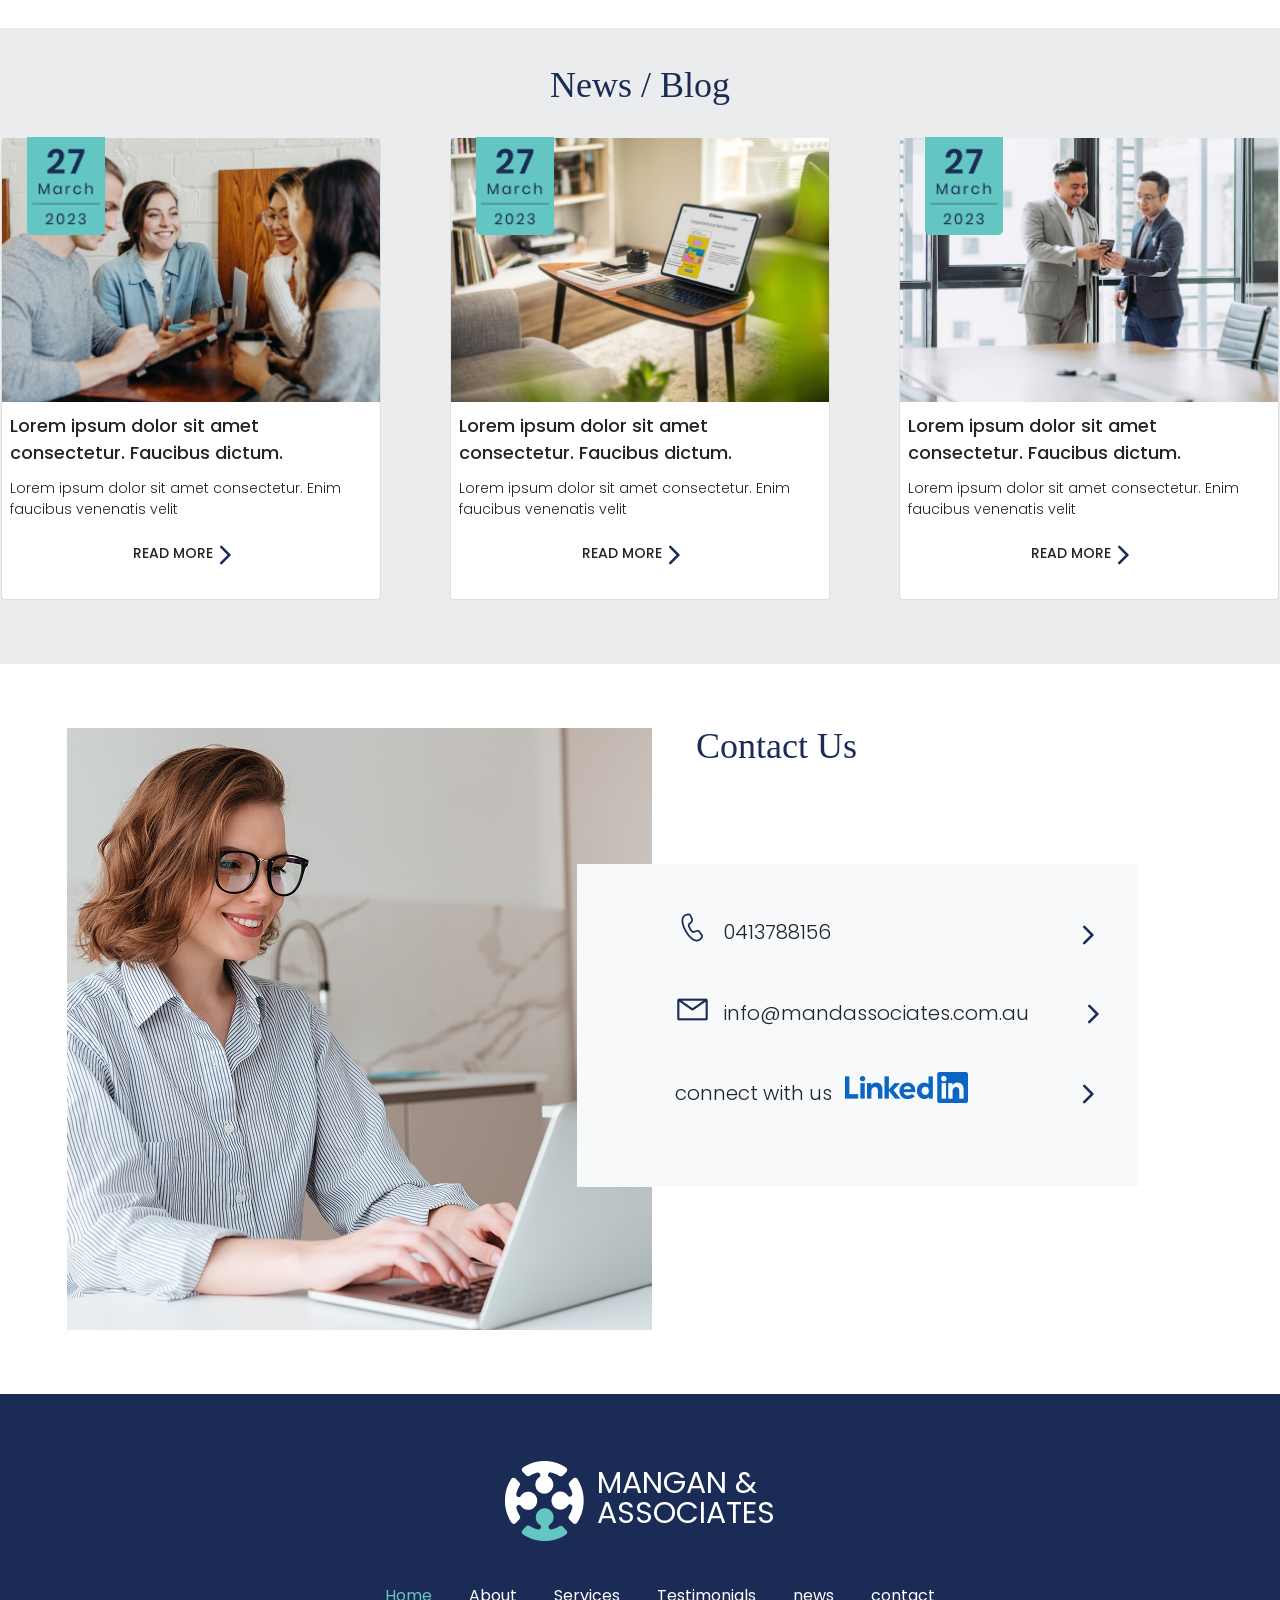
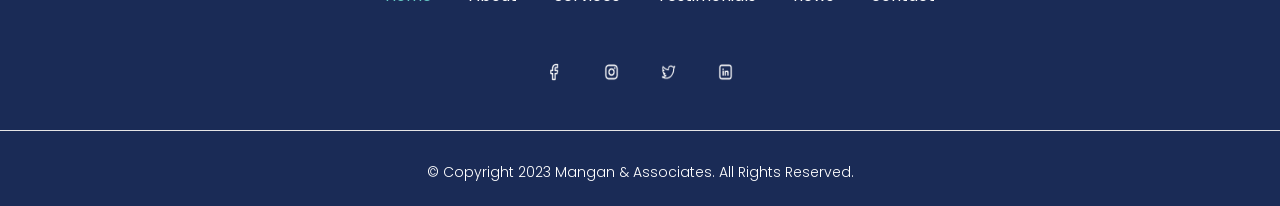
==== commit f0c27913: "changes in code" ====
--- a/pages/home.html
+++ b/pages/home.html
@@ -49,7 +49,7 @@
             </div>
             <div class="header-list">
                 <ul>
-                    <li style="color: #64C6C2;"><a href="../pages/home-updated.html"></a>Home</li>
+                    <li><a href="./home-updated.html"style="text-decoration: none; color: #64C6C2;">Home</a></li>
                     <li><a href="#about" style="text-decoration: none;
                     color: #000000;">About</a></li>
                     <li><a href="#services" style="text-decoration: none;
@@ -69,7 +69,7 @@
                     </div>
                     <div class="navbar">
                         <ul>
-                            <li style="color: #64C6C2;"><a href="#"></a>Home</li>
+                            <li><a href="./home-updated.html"style="text-decoration: none; color: #64C6C2;">Home</a></li>
                             <li><a href="#about" style="text-decoration: none;
                     color: #000000;">About</a></li>
                             <li><a href="#services" style="text-decoration: none;
--- a/styles/home.css
+++ b/styles/home.css
@@ -306,7 +306,7 @@
     display: flex;
     position: relative;
     bottom: 135px;
-    height: 535px;
+    height: 400px;
     justify-content: center;
 
 }
@@ -315,7 +315,7 @@
     width: 456px;
     line-height: 2.0em;
     position: relative;
-    bottom: 67%;
+    bottom: 83%;
     color: white;
     left: 40%;
     font-size: 16px;
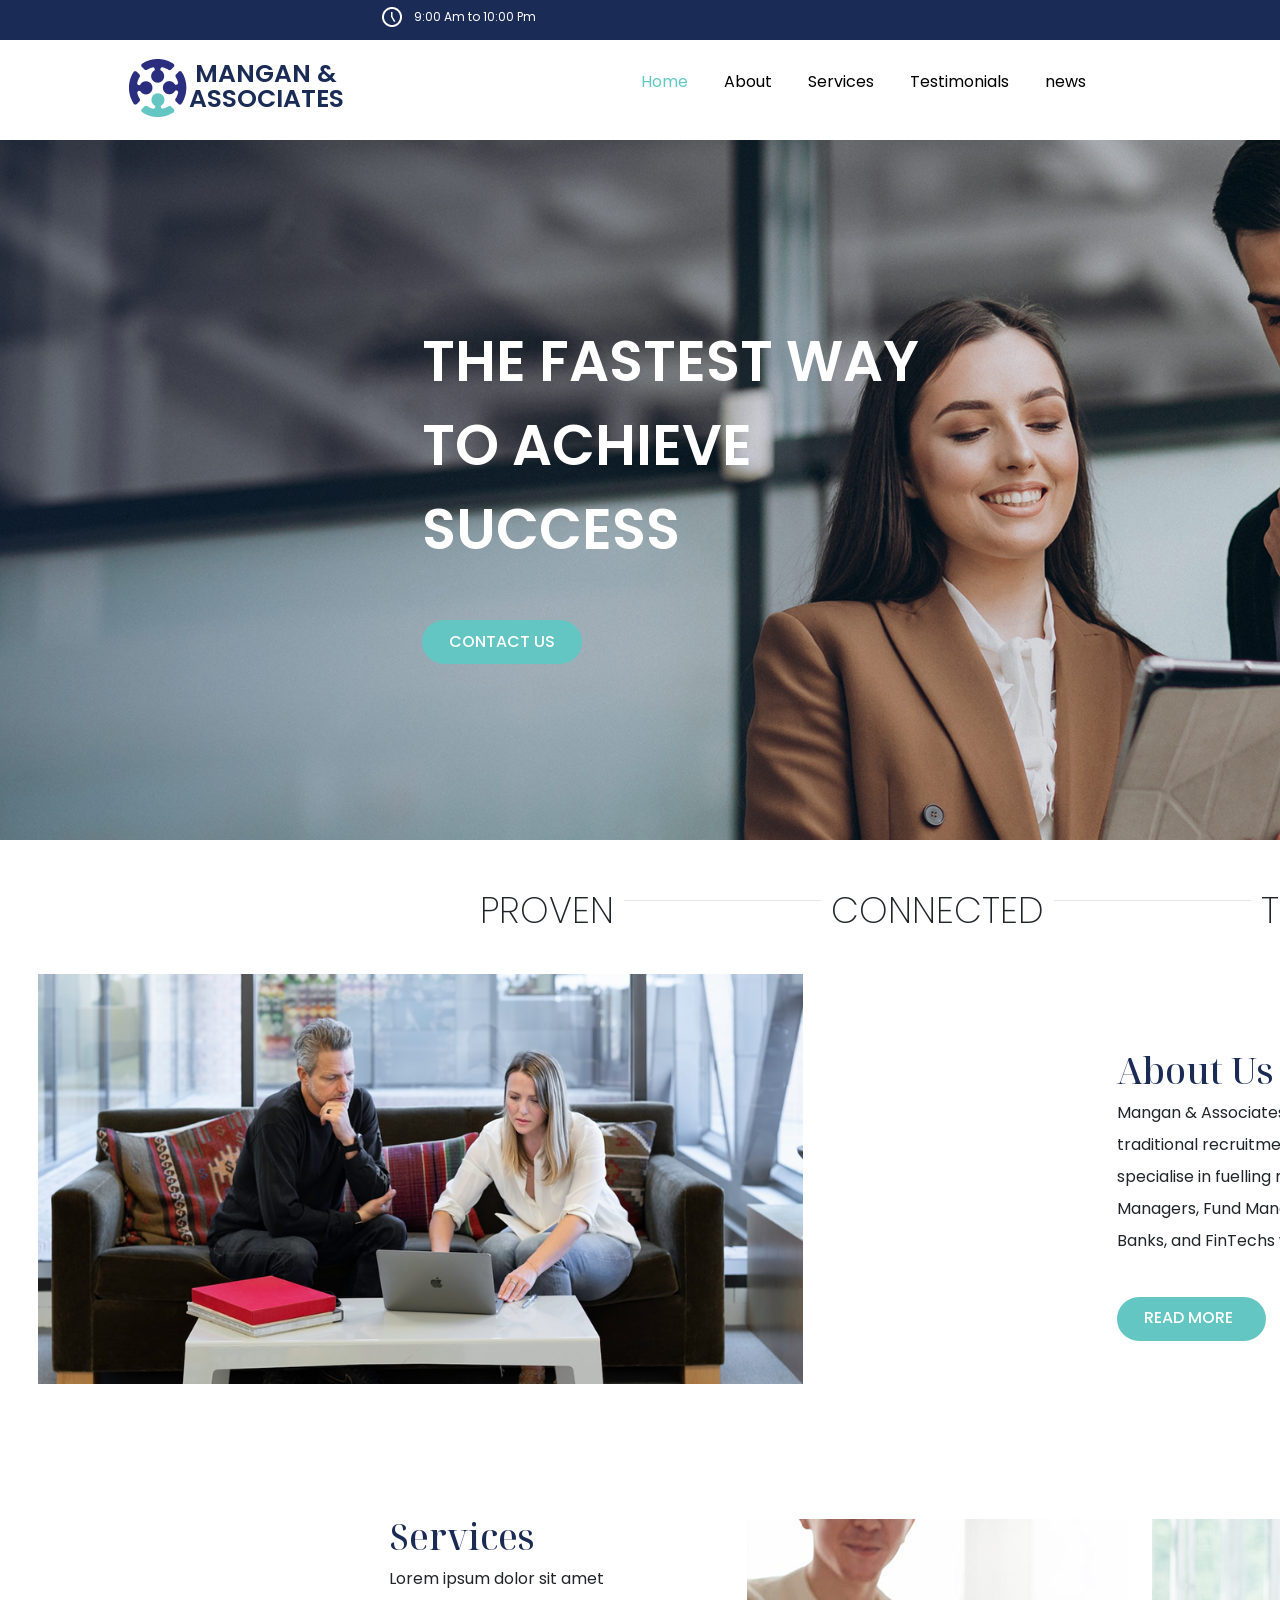
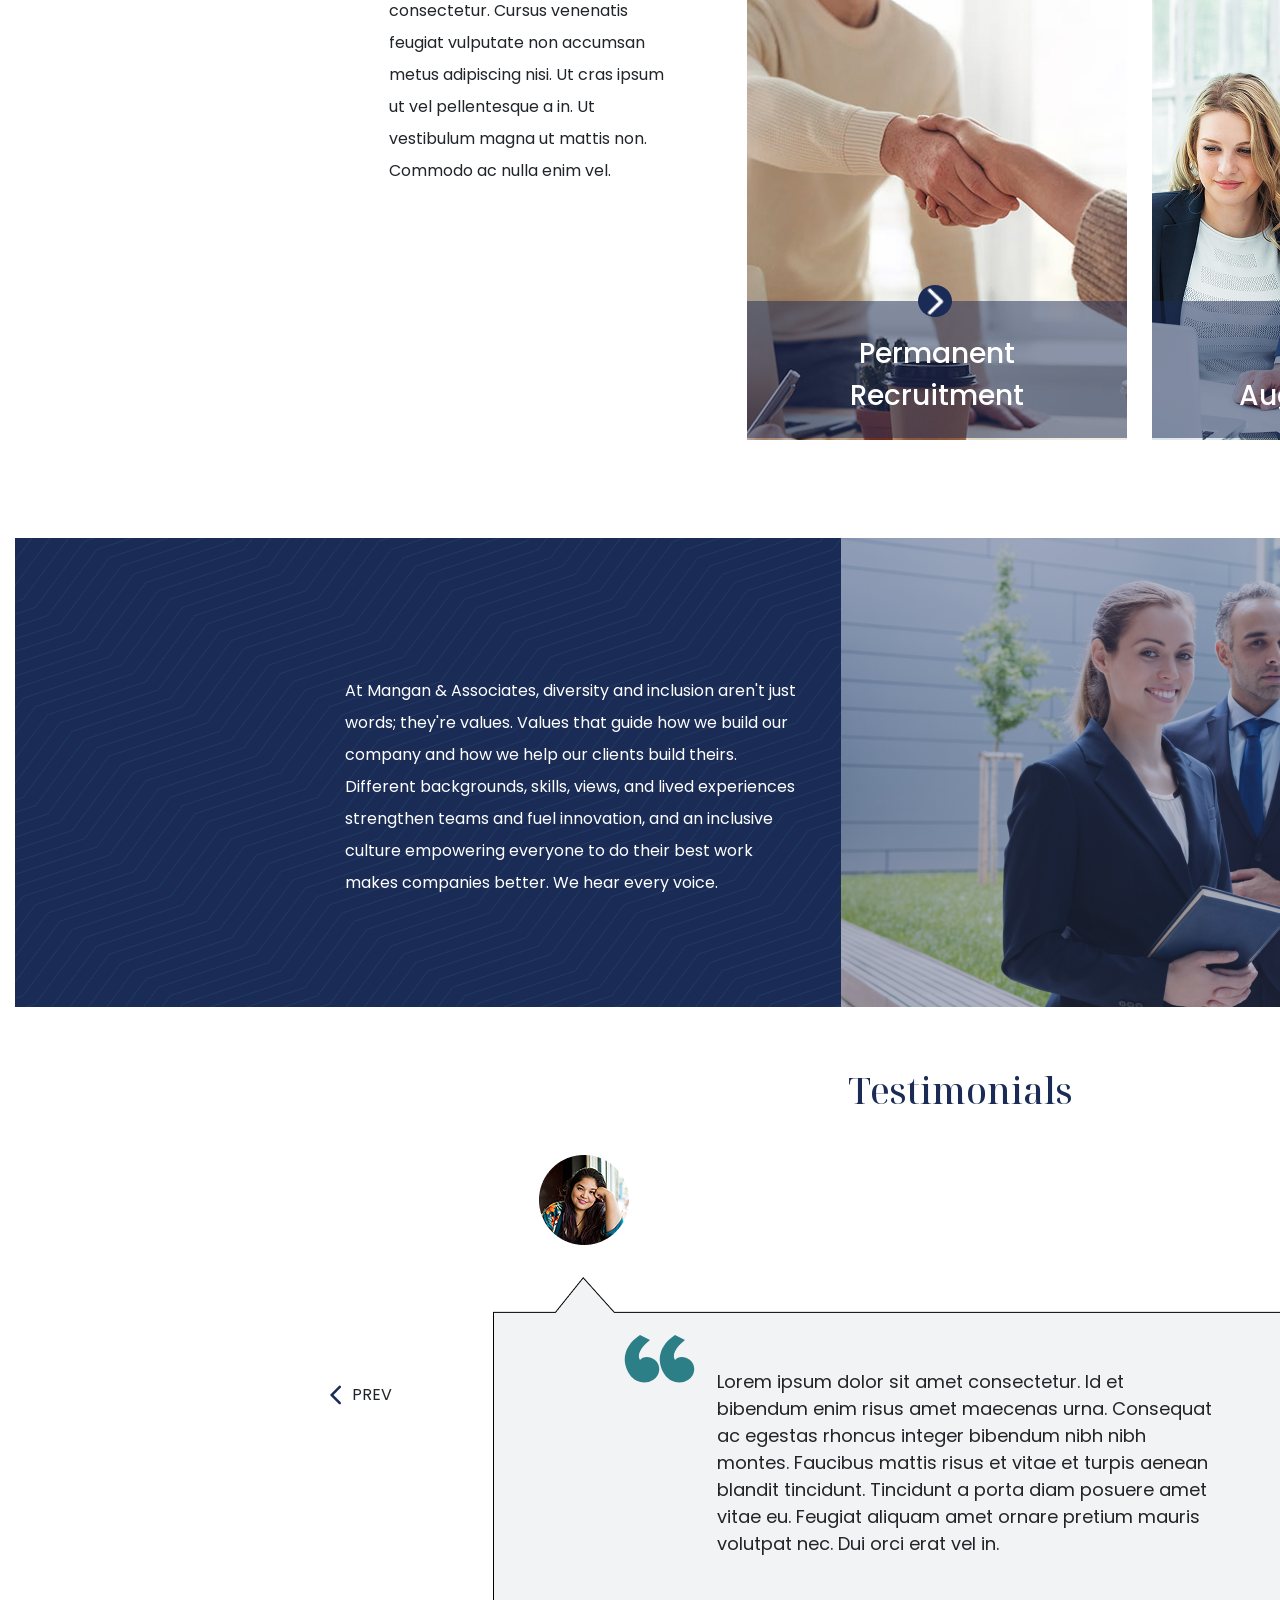
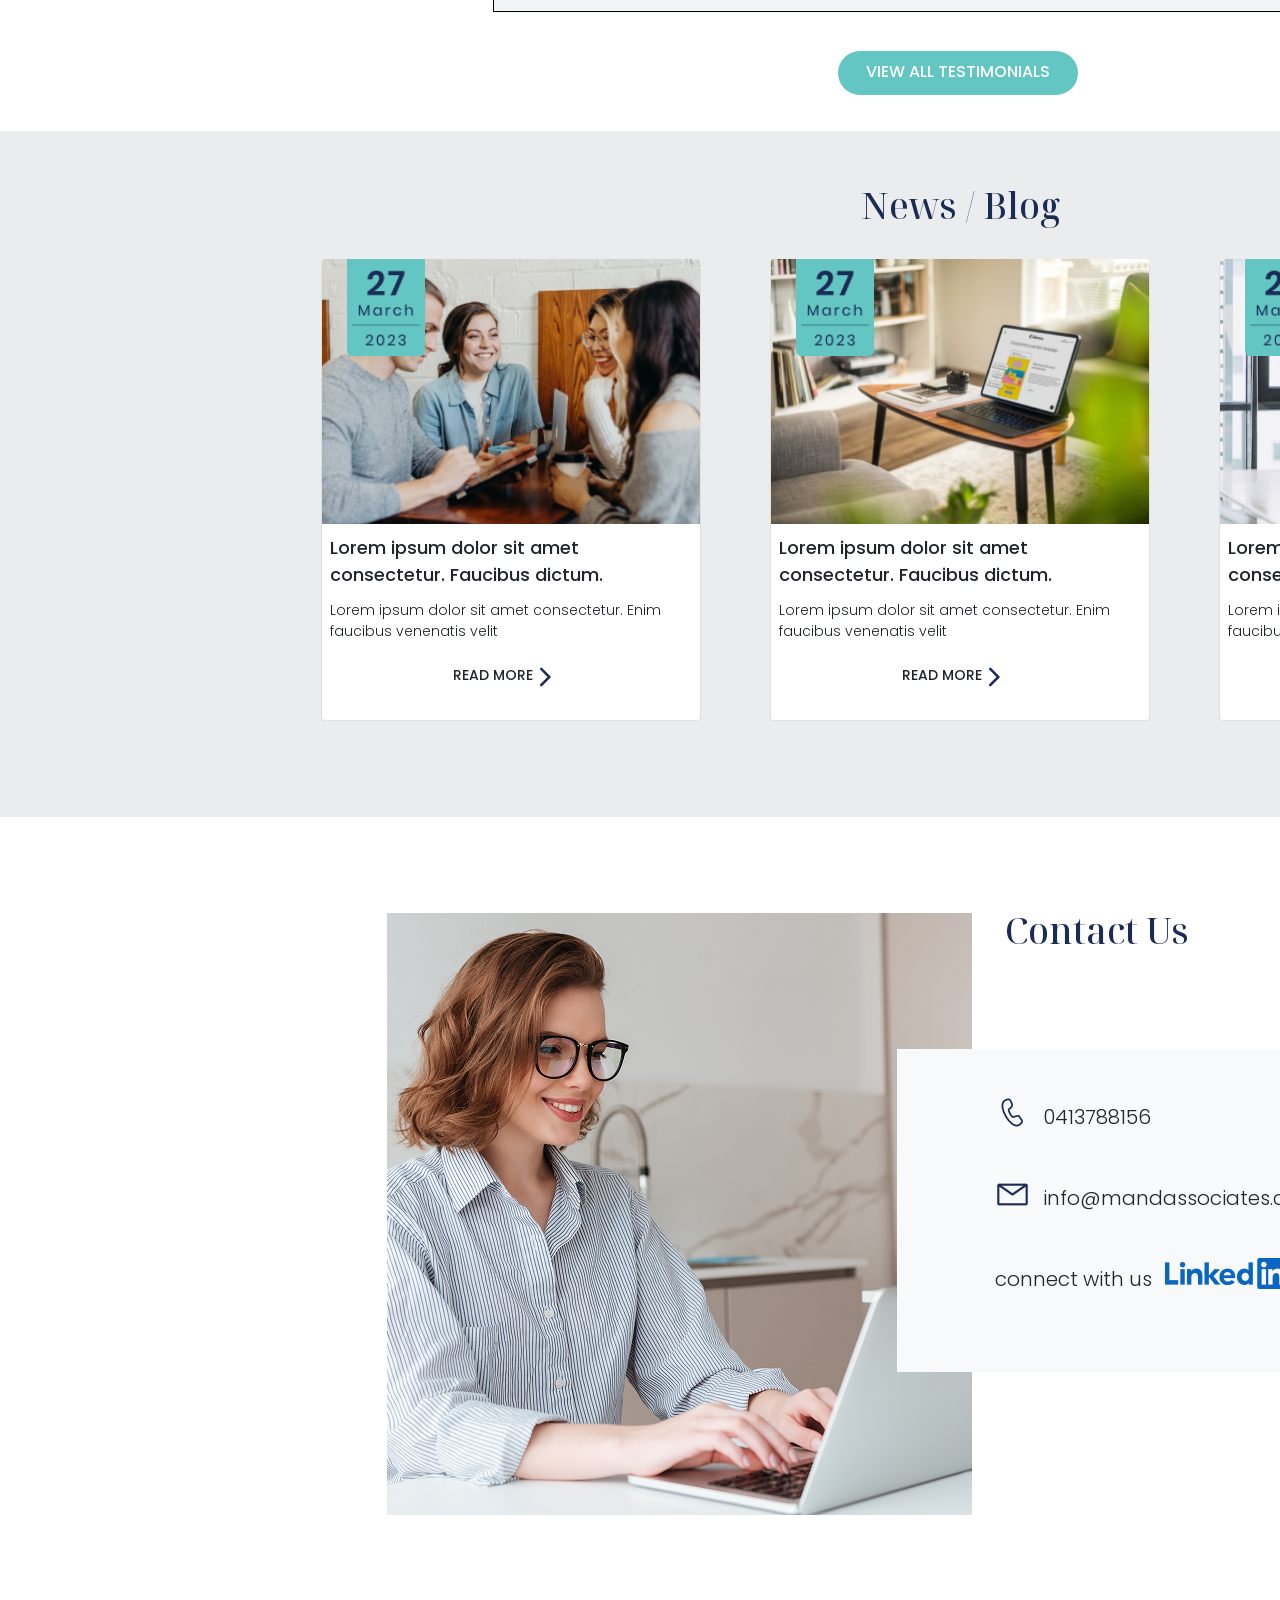
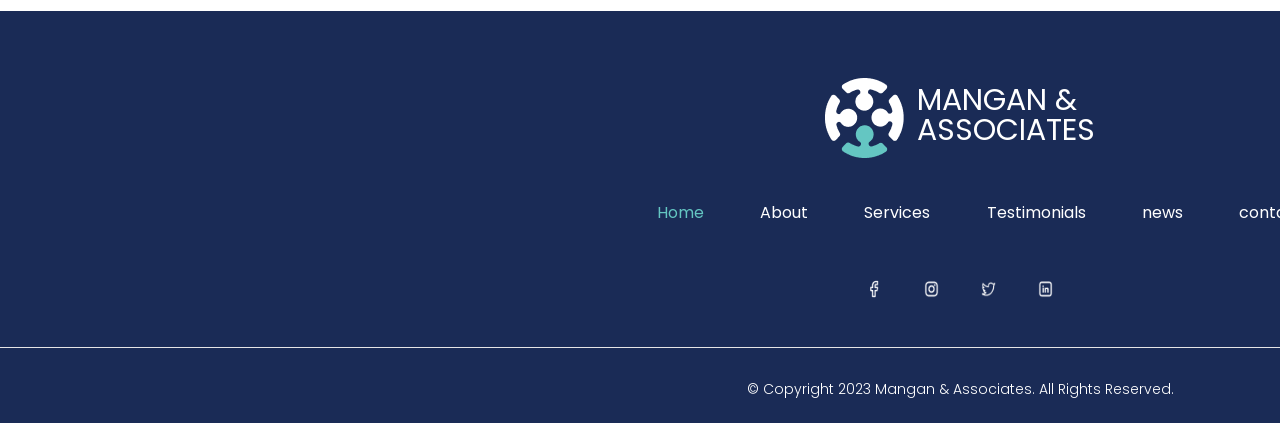
==== commit 75f161a1: "updated code" ====
--- a/pages/home.html
+++ b/pages/home.html
@@ -10,7 +10,7 @@
 </head>
 
 <body>
-    <div class="">
+    <div class="main-container">
         <div class="header1">
             <div class="clock">
                 <div class="clock-logo">
@@ -49,7 +49,7 @@
             </div>
             <div class="header-list">
                 <ul>
-                    <li><a href="./home-updated.html"style="text-decoration: none; color: #64C6C2;">Home</a></li>
+                    <li><a href="./home-updated.html" style="text-decoration: none; color: #64C6C2;">Home</a></li>
                     <li><a href="#about" style="text-decoration: none;
                     color: #000000;">About</a></li>
                     <li><a href="#services" style="text-decoration: none;
@@ -69,7 +69,8 @@
                     </div>
                     <div class="navbar">
                         <ul>
-                            <li><a href="./home-updated.html"style="text-decoration: none; color: #64C6C2;">Home</a></li>
+                            <li><a href="./home-updated.html" style="text-decoration: none; color: #64C6C2;">Home</a>
+                            </li>
                             <li><a href="#about" style="text-decoration: none;
                     color: #000000;">About</a></li>
                             <li><a href="#services" style="text-decoration: none;
@@ -146,7 +147,7 @@
 
                 </div>
                 <div class="sec-images">
-                    <div class="service-imgae1">
+                    <div class="service-image1">
                         <img src="../images/Rectangle 5 (1).png" alt="">
                         <div class="absolute">
                             <div class="arrow">
@@ -209,6 +210,28 @@
 
                     </div>
                     <div class="body-content">
+                        <div class="quote-image">
+                            <svg width="120" height="120" viewBox="0 0 120 120" xmlns="http://www.w3.org/2000/svg">
+
+                                <!-- Left quote -->
+                                <path d="M45 25
+           C30 35, 25 50, 35 65
+           C40 72, 50 75, 58 70
+           C66 65, 66 55, 60 50
+           C55 46, 48 46, 45 50
+           C42 45, 45 38, 55 30 Z" fill="#2C7F86" />
+
+                                <!-- Right quote -->
+                                <path d="M80 25
+           C65 35, 60 50, 70 65
+           C75 72, 85 75, 93 70
+           C101 65, 101 55, 95 50
+           C90 46, 83 46, 80 50
+           C77 45, 80 38, 90 30 Z" fill="#2C7F86" />
+
+                            </svg>
+
+                        </div>
                         <div class="prev">
                             <img src="../images/ic_round-arrow-backward-ios.png" alt="">
                             PREV
@@ -357,7 +380,7 @@
             </div>
             <div class="footer-list">
                 <ul>
-                    <li><a href="" style="color:#64C6C2 ;text-decoration: none;">Home</a></li>
+                    <li><a href="./home-updated.html" style="color:#64C6C2 ;text-decoration: none;">Home</a></li>
                     <li><a href="#about" style="color: white;text-decoration: none;">About</a></li>
                     <li><a href="#services" style="color: white;text-decoration: none;">Services</a> </li>
                     <li><a href="#testimonials" style="color: white;text-decoration: none;">Testimonials</a></li>
--- a/styles/home.css
+++ b/styles/home.css
@@ -23,9 +23,14 @@
     src: url(../fonts/Poppins/Poppins-Light.ttf);
 }
 
-
-
-.container {
+@font-face {
+    font-family: noto-serif;
+    src: url(../fonts/noto-serif-display/NotoSerifDisplay[wdth\,wght].ttf);
+}
+
+
+
+.main-container {
     width: 1920px;
     margin: 0px auto;
 }
@@ -114,7 +119,7 @@
     height: 700px;
 }
 .content-image {
-    width: 1512px;
+    width: 100%;
     height: 700px;
 }
 
@@ -132,7 +137,7 @@
 .content2 {
     position: relative;
     bottom: 520px;
-    left: 15%;
+    left: 22%;
     width: 700px;
 
 }
@@ -201,7 +206,7 @@
 h2 {
     font-size: 36px;
     line-height: 1.0;
-    font-family: playfair;
+    font-family: noto-serif;
     color: #1A2B56;
 }
 
@@ -209,7 +214,7 @@
 
     font-size: 36px;
     line-height: 1.0;
-    font-family: playfair;
+    font-family: noto-serif;
     color: #1A2B56;
     text-align: center;
 }
@@ -267,7 +272,7 @@
 }
 
 .absolute {
-    width: 380px;
+    width: 100%;
     height: 137px;
     text-align: center;
     background-color: rgba(26, 43, 86, 0.5);
@@ -286,7 +291,7 @@
 }
 
 .part1-image {
-    width: 762px;
+    width: 100%;
     background-image: url(../images/Rectangle\ 21.png);
 }
 .part1-image img{
@@ -294,8 +299,8 @@
 }
 
 .part2-image {
-    width: 750px;
-    height: 432px;
+    width: 100%;
+    height: 469px;
 }
 .part2-image img{
     width: 100%;
@@ -310,6 +315,22 @@
     justify-content: center;
 
 }
+
+    .service-image1{
+        width: 50%;
+    }
+    
+    .service-image1 img{
+        width: 100%;
+    }
+    
+    .service-image2 img{
+        width: 100%;
+    }
+    .service-image2{
+        width: 50%;
+        
+    }
 
 .services2-para {
     width: 456px;
@@ -344,7 +365,12 @@
     justify-content: center;
 
 }
-
+.quote-image{
+    position: relative;
+    top: 177px;
+    left: 102px;
+
+}
 h1 {
     text-align: center;
 }
@@ -359,13 +385,16 @@
     color: white;
     position: relative;
     left: 37%;
-    bottom: 152px;
+    bottom: 36px;
     font-family: poppins-medium;
     font-size: 16px;
 
 }
-
-
+.body-content{
+    height: 432px;
+    position: relative;
+    bottom: 122px;
+}
 .prev {
     position: relative;
     top: 130px;
@@ -482,6 +511,7 @@
 .text-contact {
     position: relative;
     right: 156px;
+    font-family: noto-serif;
 }
 
 .logo-box {
@@ -665,18 +695,27 @@
     position: relative;
     left: 0px;
 }
-
+.modal-title{
+    font-size: 30px;
+    font-family: noto-serif;
+}
 .query-para {
     width: 490px;
     position: relative;
     left: 0;
+    font-family: poppins-regular;
 }
 
 .mail-mob {
     display: flex;
     gap: 5px;
 }
-
+.name{
+     font-family: poppins-regular;
+}
+.message{
+     font-family: poppins-regular;
+}
 .mail-mob input {
     border: 2px solid black;
     border-radius: 5px;
@@ -715,6 +754,7 @@
     width: 187px;
     height: 33px;
     text-align: center;
+    font-family: poppins-medium;
 
 }
 
@@ -723,7 +763,7 @@
 
 
 @media screen and (max-width: 922px) {
-    .container {
+    .main-container {
         width: 921px;
         margin: 0px auto;
     }
@@ -734,18 +774,24 @@
 
     }
 
+    .content-image img {
+        width: 100%;
+    }
+
+.content-image {
+    width: 100%;
+    height: 309px;
+}
+
+
     .content-intro {
-        width: 100%;
-        height: 400px;
-    }
-
-    .content-image img {
-        width: 100%;
-    }
-
+        padding: 2%;
+        width: 100%;
+        height: 360px;
+    }
     .content2 {
         position: relative;
-        bottom: 59%;
+        bottom: 70%;
         left: 22%;
         width: 400px;
 
@@ -810,7 +856,7 @@
     }
 
     .part1 {
-        width: 99%;
+        width: 100%;
 
     }
 
@@ -869,8 +915,11 @@
         display: flex;
         justify-content: center;
         gap: 25px;
-    }
-
+        padding: 4%;
+    }
+.absolute{
+    height: 149px;
+}
     .services2 {
         display: flex;
         flex-direction: column;
@@ -929,12 +978,17 @@
     .frame-content {
         position: relative;
         width: 500px;
-        bottom: 180px;
+        bottom: 128px;
         left: 10%;
         line-height: 1.5;
-        font-size: 16px;
-    }
-
+        font-size: 13px;
+    }
+.quote-image{
+    position: relative;
+    left: 0;
+top: 151;
+    
+}
     .prev {
         position: relative;
         top: 78px;
@@ -946,7 +1000,7 @@
     .next {
         position: relative;
         left: 104%;
-        bottom: 312px;
+        bottom: 257px;
         width: 100px;
     }
 
@@ -1188,14 +1242,14 @@
 }
 
 .content-image {
-    width: 573px;
-    height: 309px;
+    width: 100%;
+    height: auto;
 }
 
 
     .content-intro {
         width: 100%;
-        height: 291px;
+        height: 351px;
     }
 
 
@@ -1220,23 +1274,28 @@
     }
 
 
+.part1 img{
+    width: 100%;
+    height: 100%;
+}
+.part1{
+    width: 100%;
+    height: 426px;
+}
     .about {
         display: flex;
         flex-direction: column;
-        gap: 4%;
-        height: 881px;
+        gap: 7%;
+        height: 1042px;
         justify-content: center;
         position: relative;
-        bottom: 56px;
+        bottom: 162px;
     }
 
     .feature {
-        width: 300px;
-        height: 41px;
-        display: flex;
-        /* gap: 10px; */
-        position: relative;
-        left: 19%;
+      
+        height:135px;
+        display: flex;
         font-size: 24px;
         top: 25;
     }
@@ -1264,16 +1323,17 @@
         flex-direction: column;
         align-items: center;
         gap: 0px;
+    
     }
 
 
     .absolute {
-        width: 380px;
-        height: 137px;
+        width: 100%;
+        
         text-align: center;
         background-color: rgba(26, 43, 86, 0.5);
         position: relative;
-        bottom: 21%;
+        bottom: 20%;
         color: white;
         font-family: poppins-medium;
         font-size: 28px;
@@ -1287,7 +1347,7 @@
         justify-content: center;
         position: relative;
         bottom: 0px;
-        height: 765px;
+        height: 1094px;
         gap: 25px;
         padding-top: 30%;
         /* padding-bottom: 15%; */
@@ -1300,6 +1360,7 @@
         display: flex;
         flex-direction: column;
         align-items: center;
+        padding: 2%;
     }
 
 
@@ -1313,8 +1374,12 @@
         font-size: 15px;
     }
 
+    .testimonials {
+        height: 672px;
+        padding-top: 36px;
+    }
     .body-frame {
-        width: 460px;
+        width: 629px;
         position: relative;
         left: 22px;
     }
@@ -1322,21 +1387,26 @@
     .frame-content {
         position: relative;
         width: 404px;
-        bottom: 136px;
-        left: 11%;
+        bottom: 147px;
+        left: 21%;
         line-height: 1.5;
         font-size: 13px;
     }
 
     .prev {
         position: relative;
-        top: 4%;
-        left: 177;
+        top: 2%;
+        left: 247;
         font-size: 13px;
         width: 140px;
 
 
     }
+    
+.quote-image{
+    position: relative;
+    left: 21px;
+}
 
     .next {
         position: relative;
@@ -1364,12 +1434,12 @@
     }
 
     .part1-image {
-        width: 550px;
+        width: 100%;
         background-image: url(../images/Rectangle\ 21.png);
     }
 
     .part2-image {
-        width: 550px;
+        width: 100%;
         position: relative;
         bottom: 182px;
     }
@@ -1433,9 +1503,9 @@
         font-size: 28px;
     }
     .modal-content {
-        width: 521px;
-        position: relative;
-        right: 14%;
+        width: 100%;
+        position: relative;
+        right: 0%;
     }
 
     .query {
@@ -1471,7 +1541,7 @@
     }
 
     .query-para {
-        width: 234px;
+        width: 100%;
         position: relative;
         left: 13;
     }
@@ -1479,7 +1549,7 @@
     .name input {
         border: 2px solid black;
         border-radius: 5px;
-        width: 215px;
+        width: 394px;
         height: 35px;
     }
 
@@ -1491,7 +1561,7 @@
     .mail-mob input {
         border: 2px solid black;
         border-radius: 5px;
-        width: 97px;
+        width:189px;
         height: 35px;
     }
 
@@ -1499,7 +1569,7 @@
         border: 2px solid black;
         border-radius: 5px;
         height: 130px;
-        width: 215px;
+        width: 394px;
     }
     
     .hamburger{
@@ -1531,14 +1601,15 @@
        position: absolute;
         background-color: #1A2B56;
         width: 150px;
-        height:169px;
-        right: 10;
+        height:141px;
+        left: 72%;
         align-items: center;
         list-style: none;
         /* padding-left: 35%; */
         padding-right: 30%;
-        bottom: 101px;
-        padding-top: 15px;
+        /* bottom: 72%; */
+         top: 39px;
+        padding-top: 11px;
         
         
 
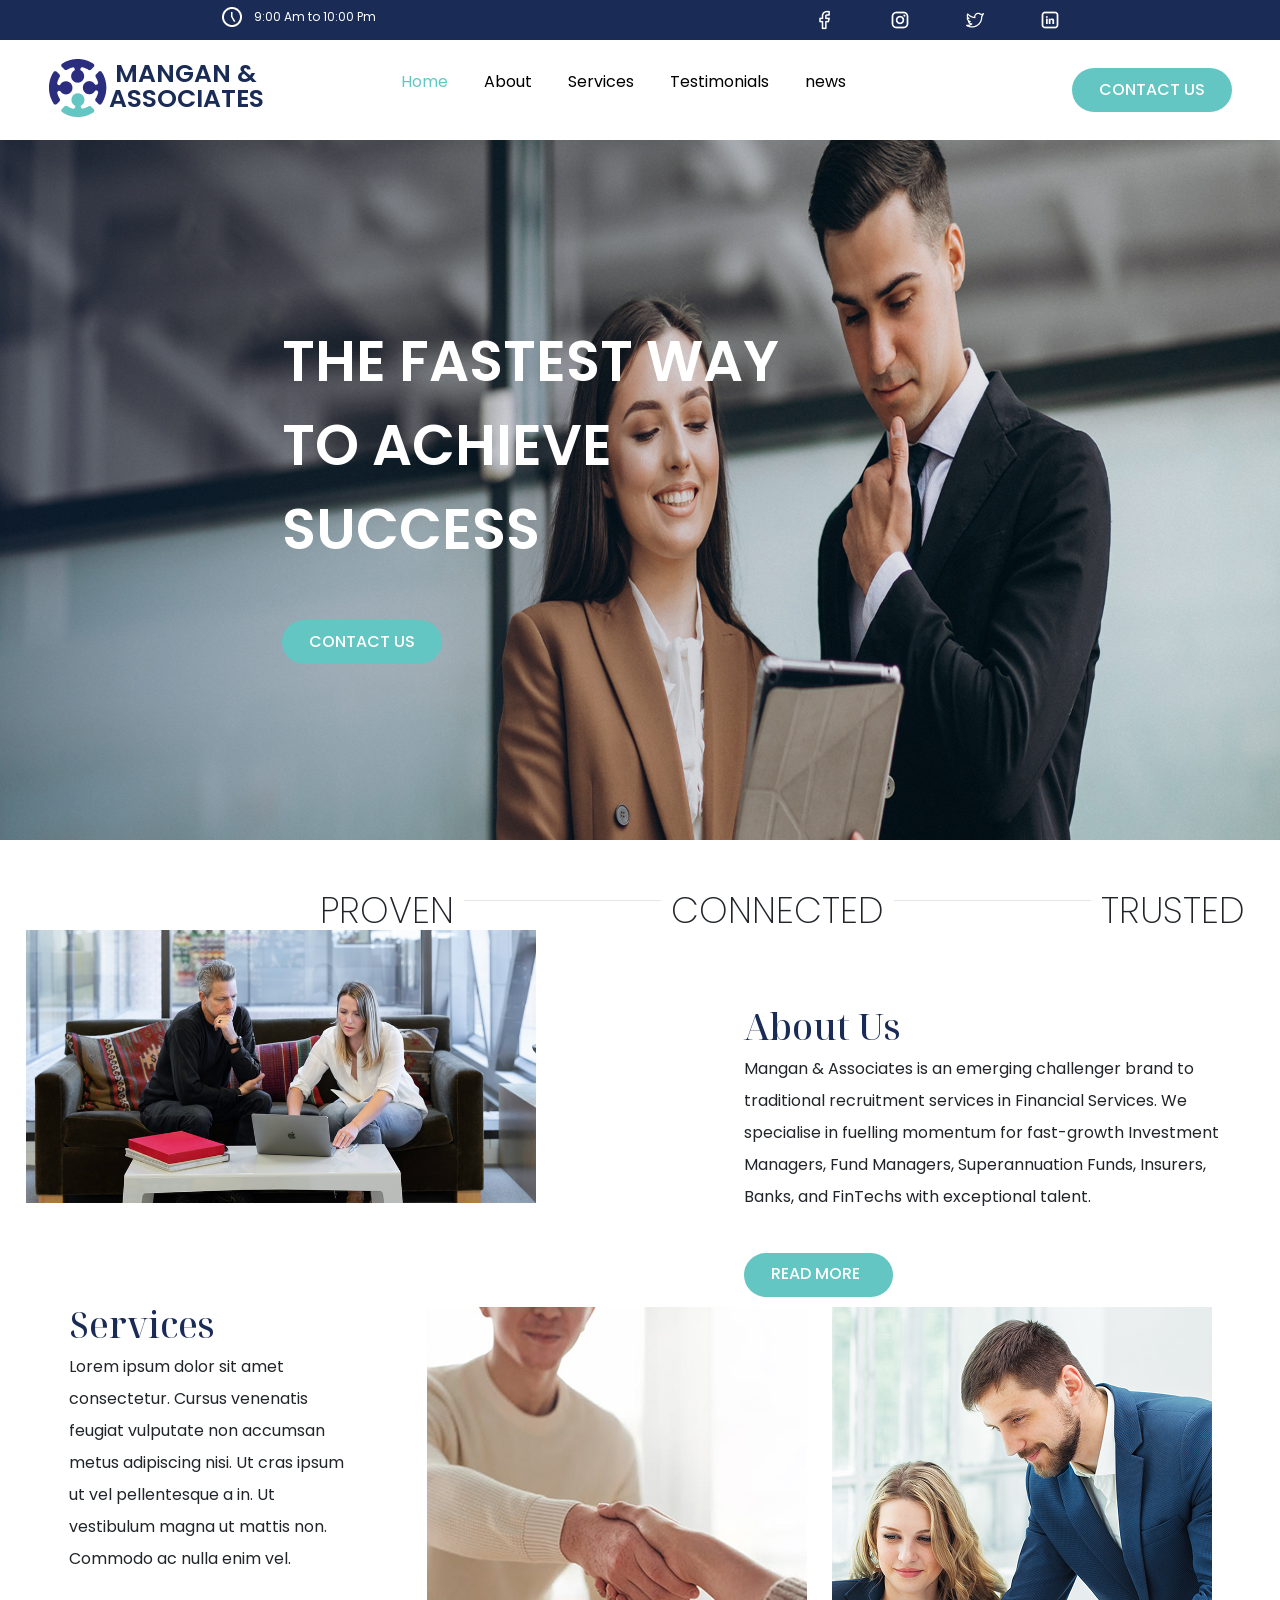
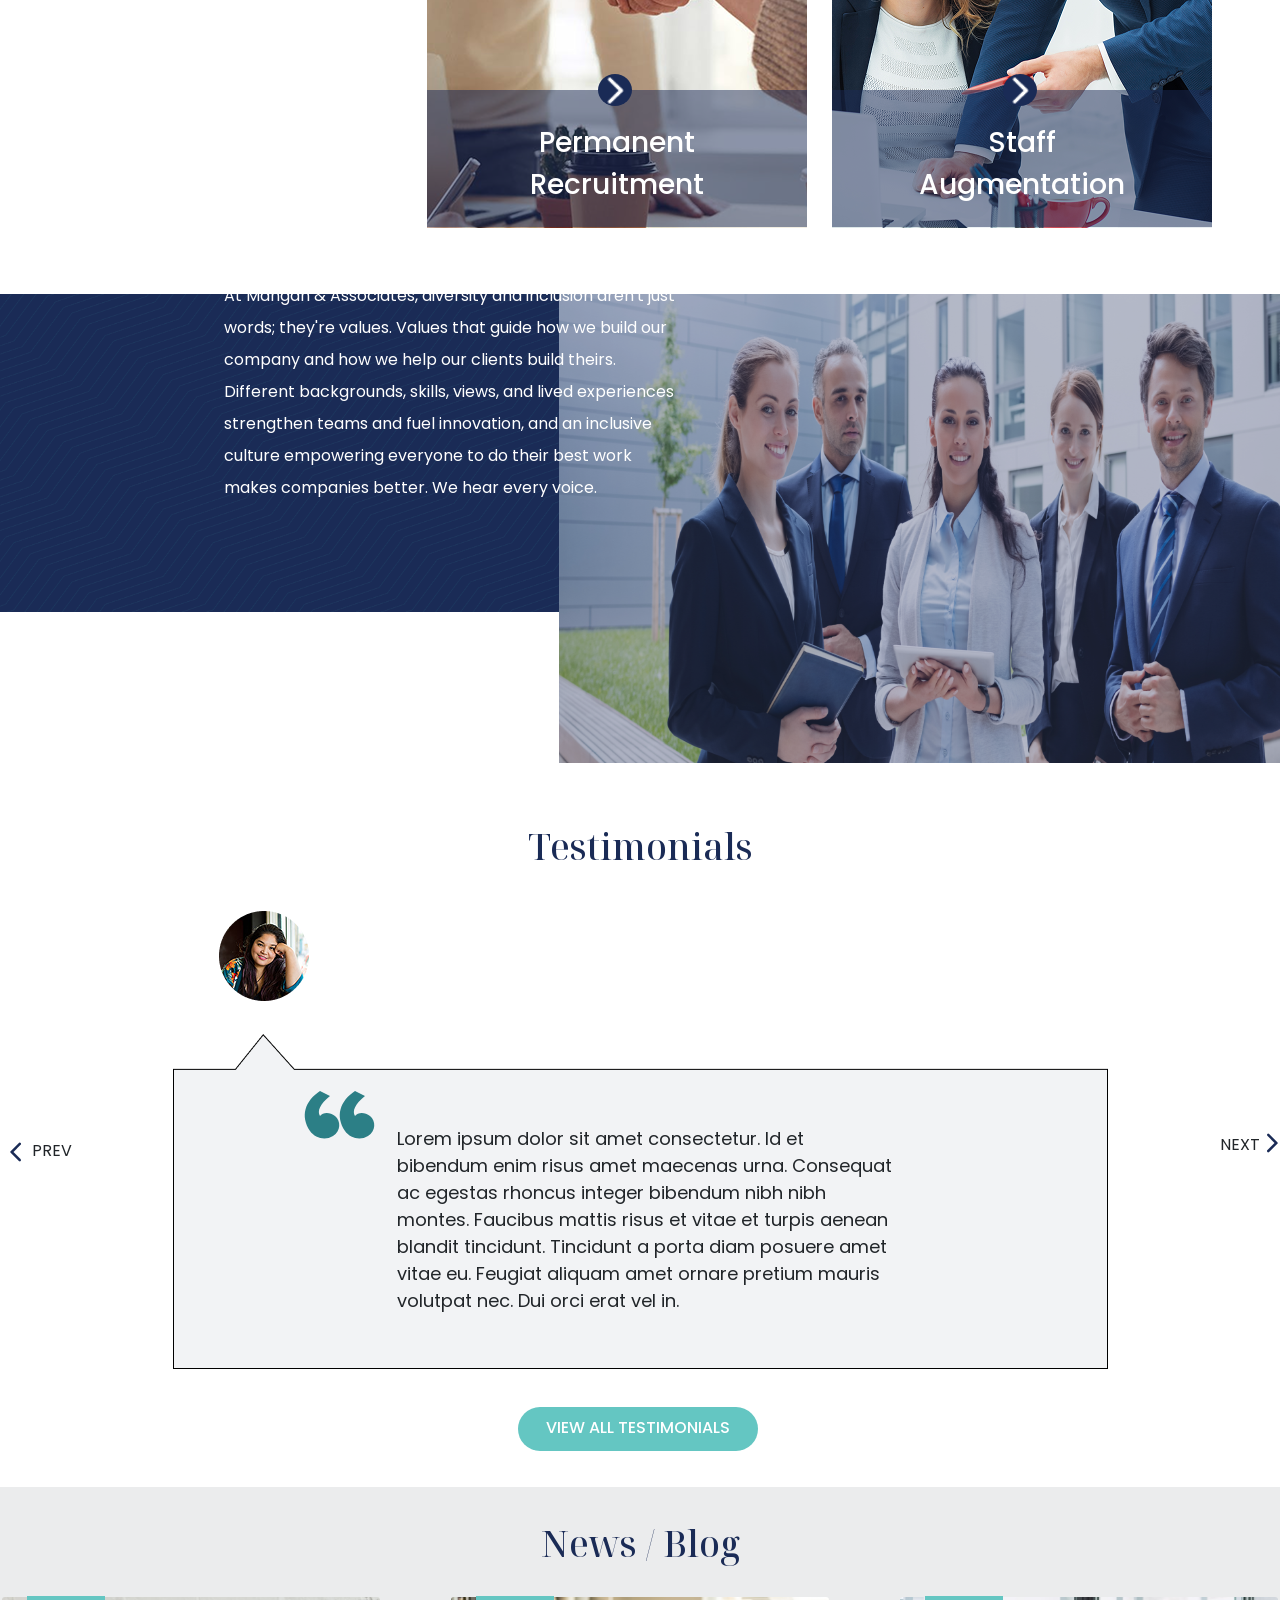
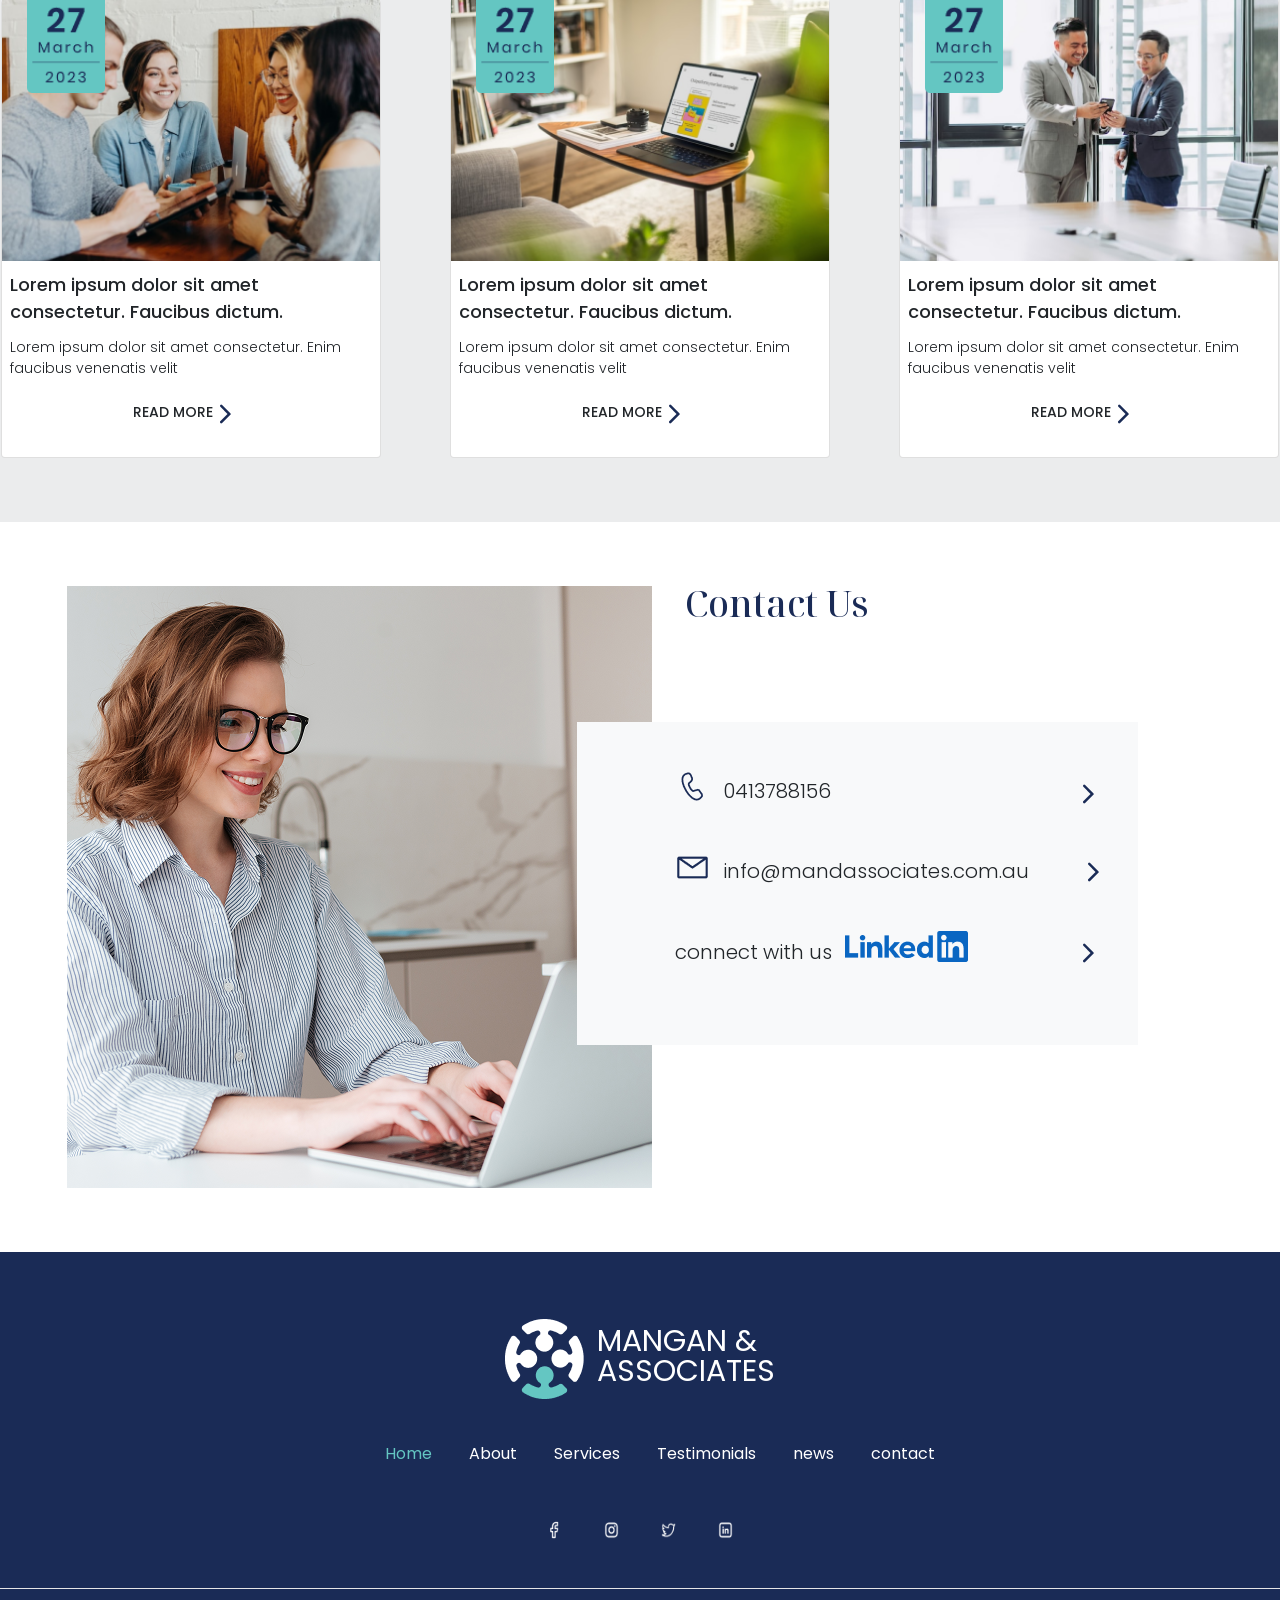
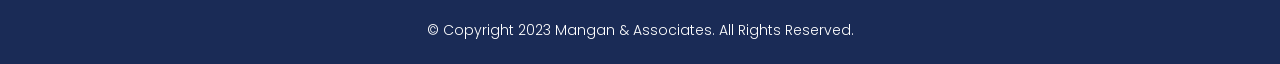
==== commit 1cc47664: "outer container created" ====
--- a/pages/home.html
+++ b/pages/home.html
@@ -10,6 +10,9 @@
 </head>
 
 <body>
+    <div class="outer">
+
+    
     <div class="main-container">
         <div class="header1">
             <div class="clock">
@@ -473,6 +476,7 @@
         </div>
 
     </div>
+    </div>
 
     <script src="https://code.jquery.com/jquery-3.5.1.slim.min.js"></script>
     <script src="https://cdn.jsdelivr.net/npm/popper.js@1.16.1/dist/umd/popper.min.js"></script>
--- a/styles/home.css
+++ b/styles/home.css
@@ -29,8 +29,12 @@
 }
 
 
-
+.outer {
+  width: 100%;
+  overflow-x: hidden;
+}
 .main-container {
+    max-width: 100%;
     width: 1920px;
     margin: 0px auto;
 }
